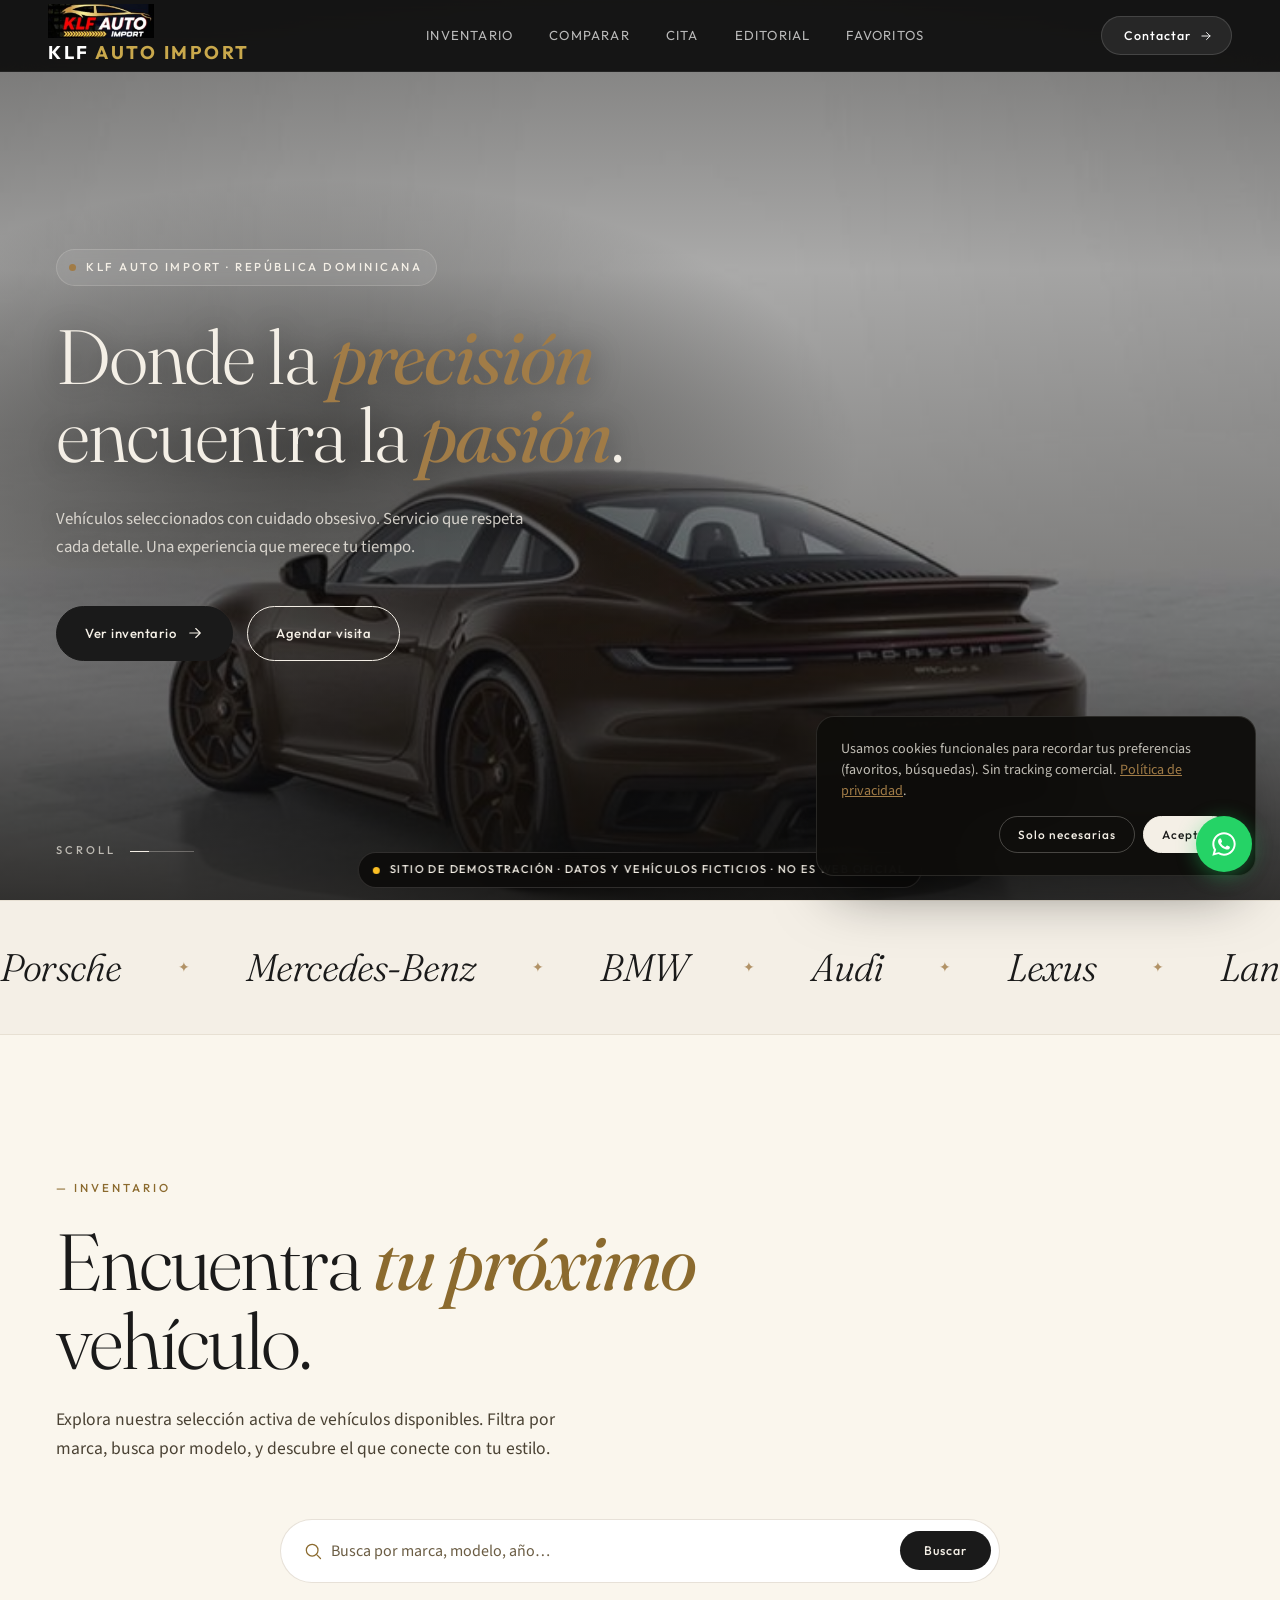
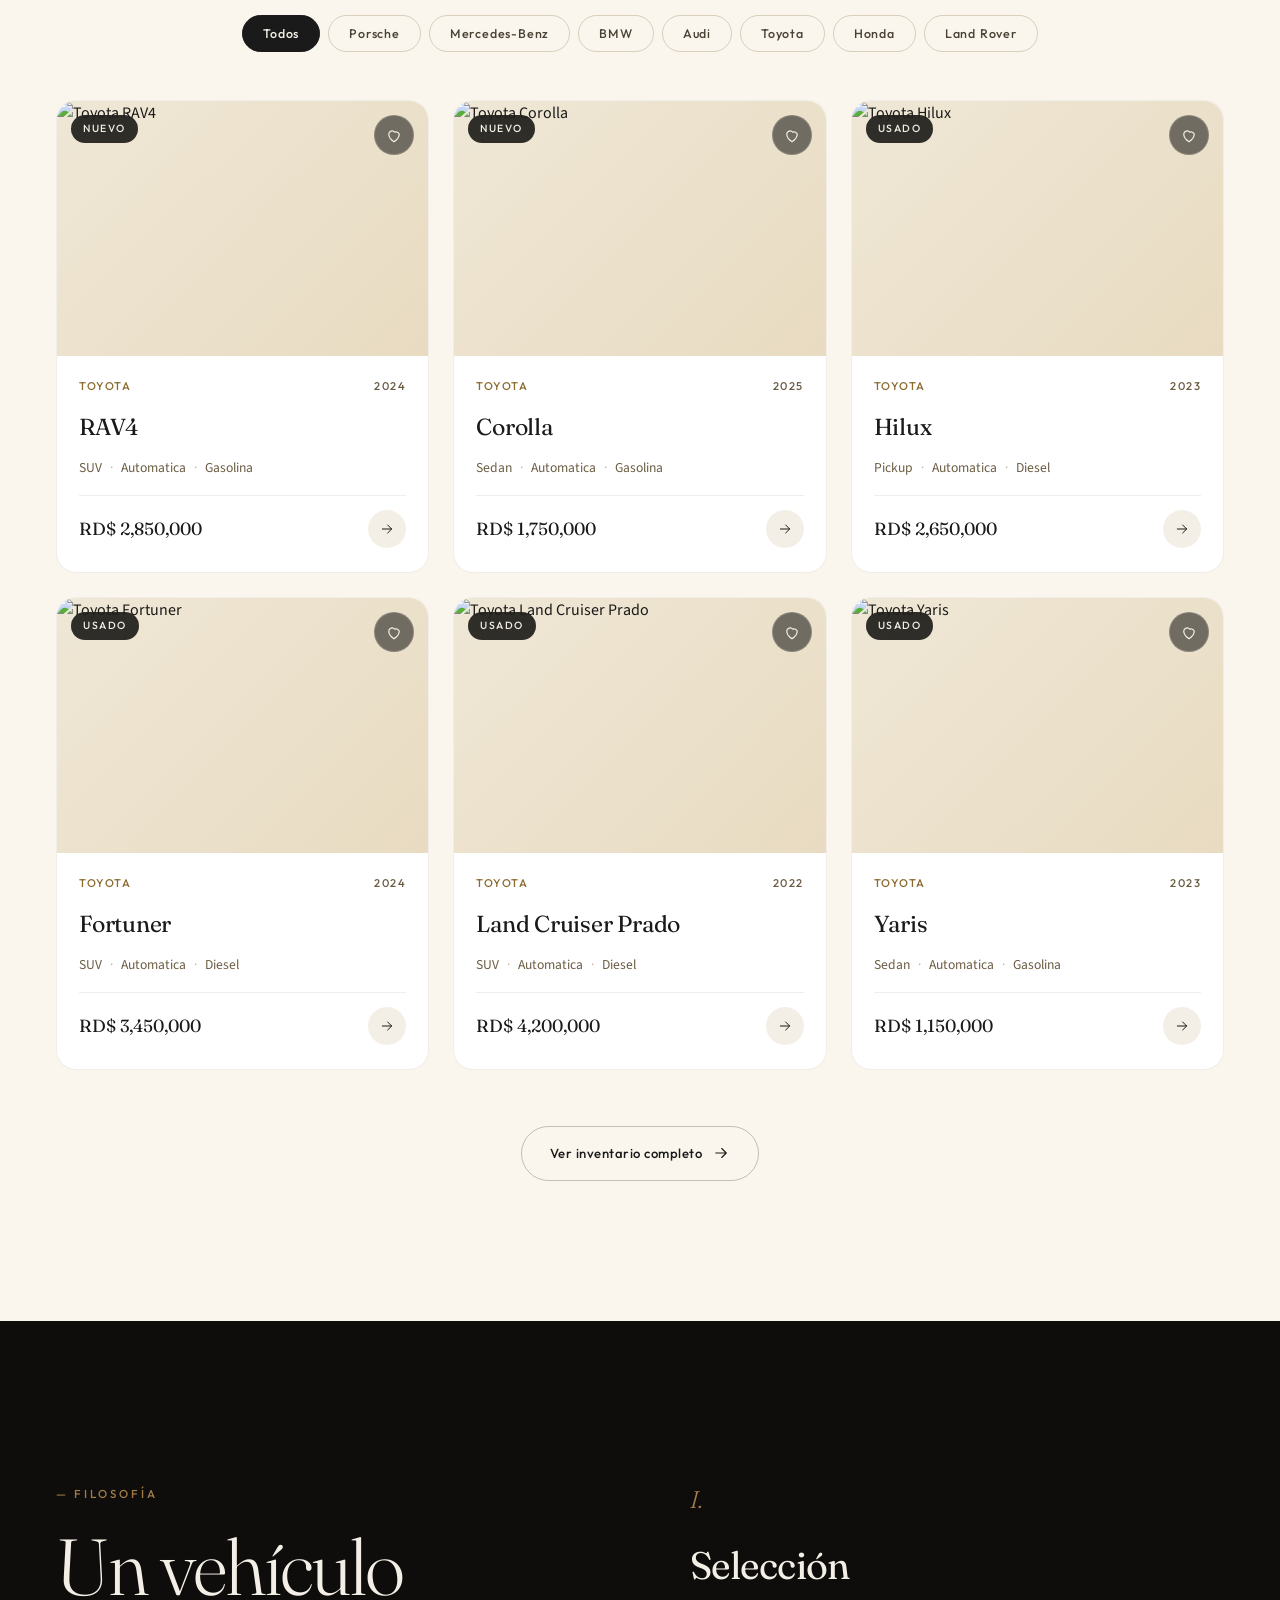
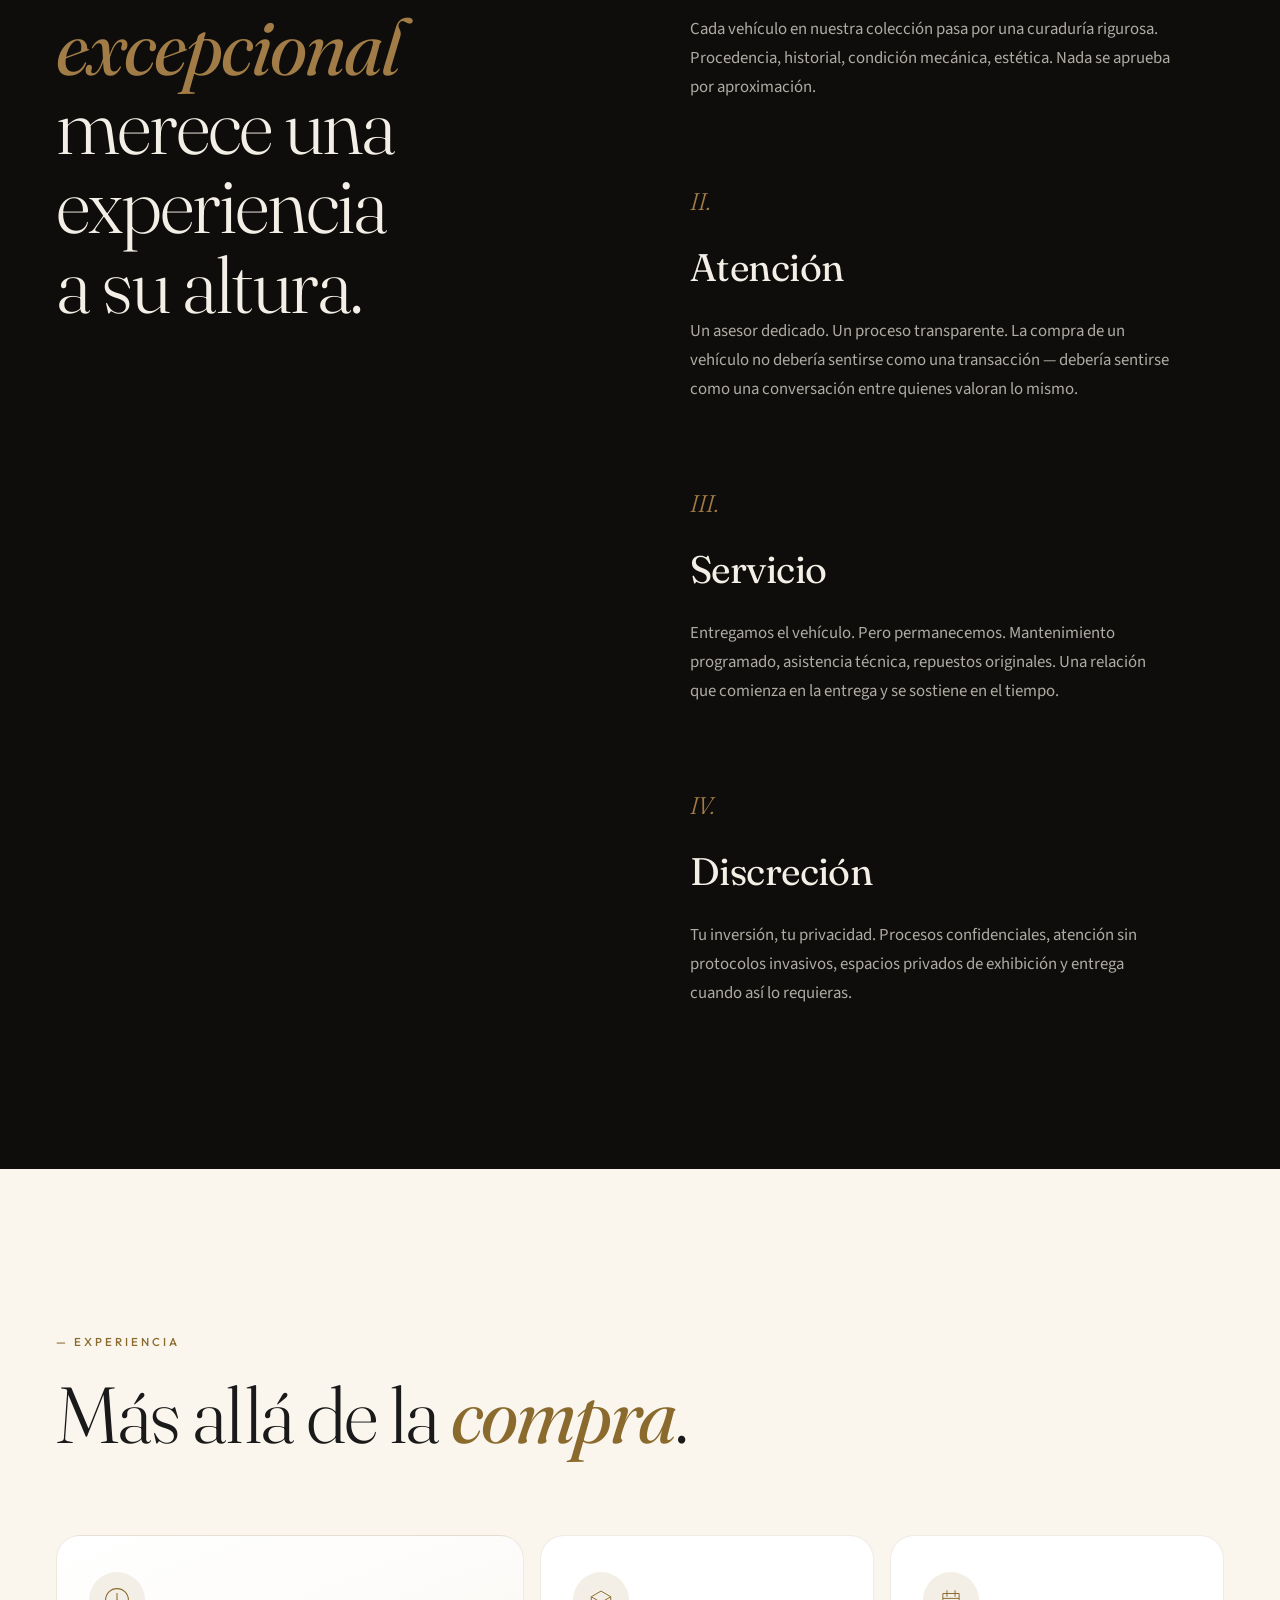
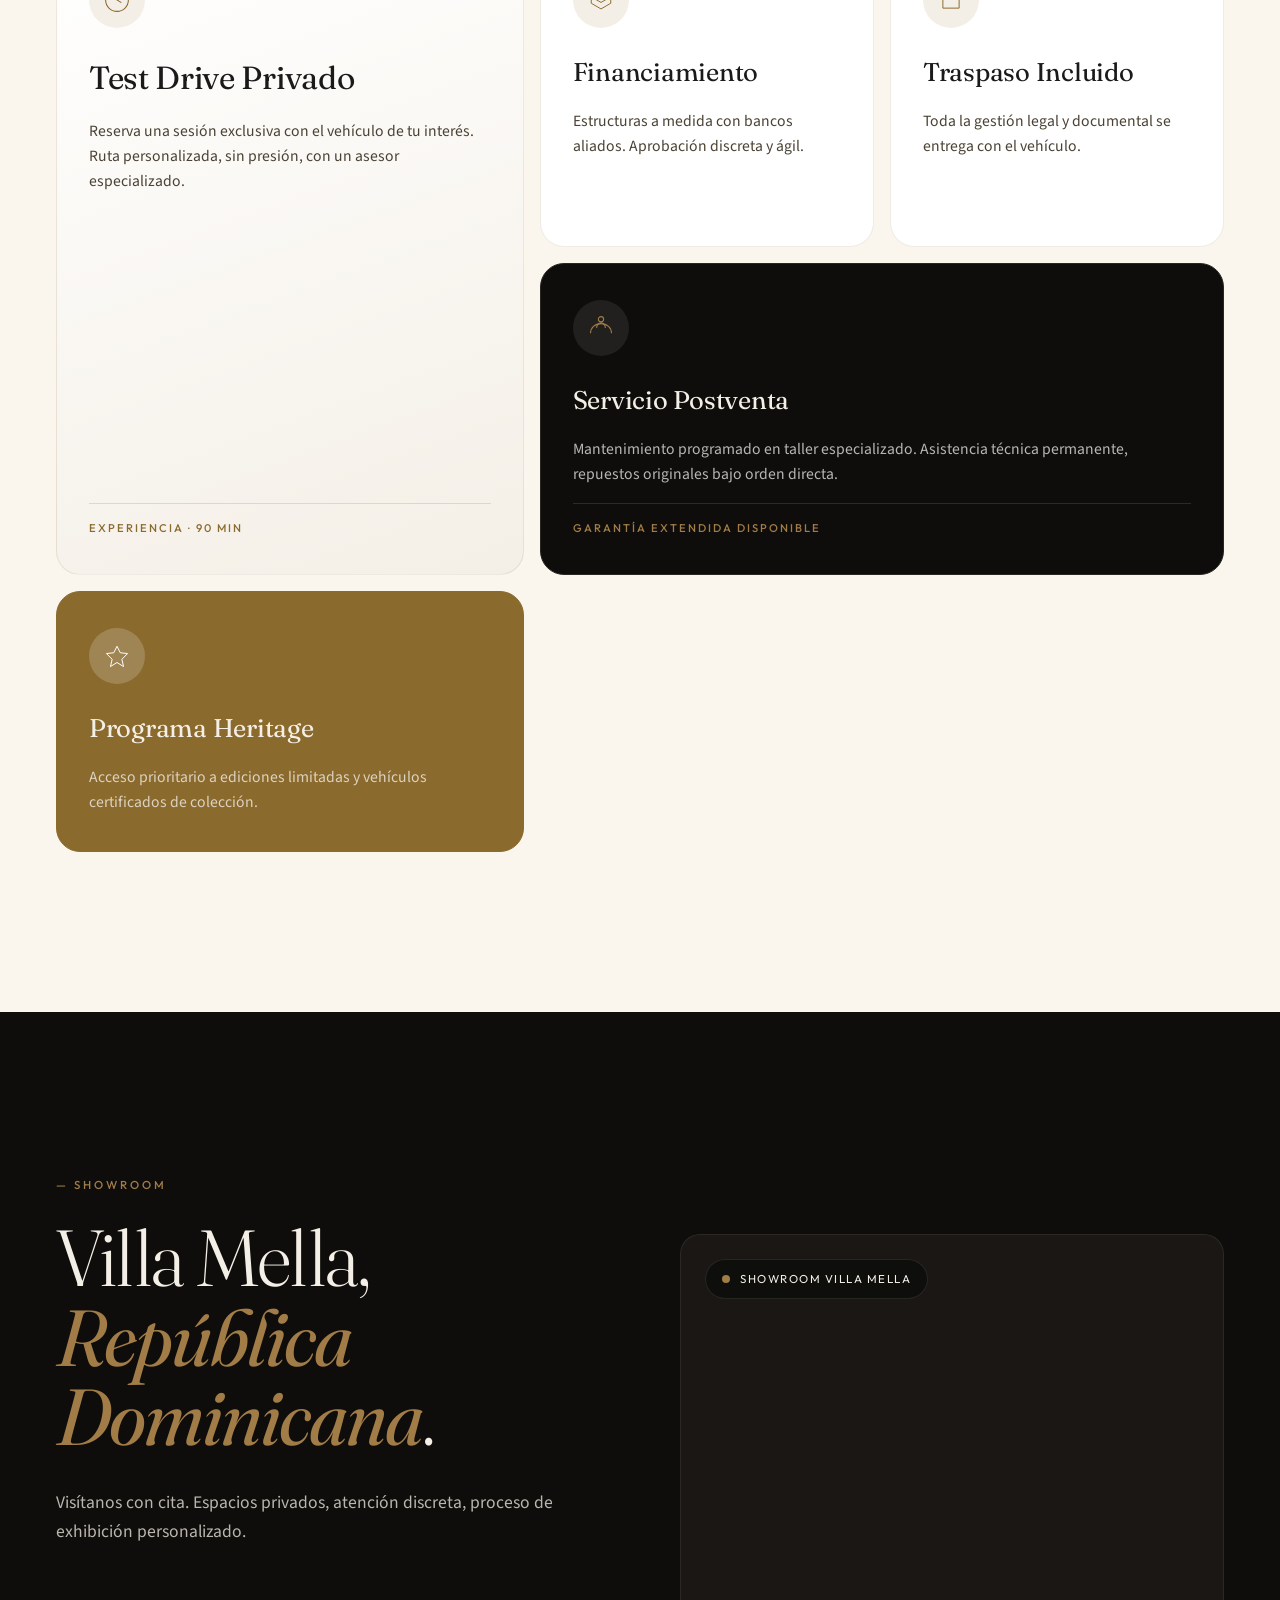
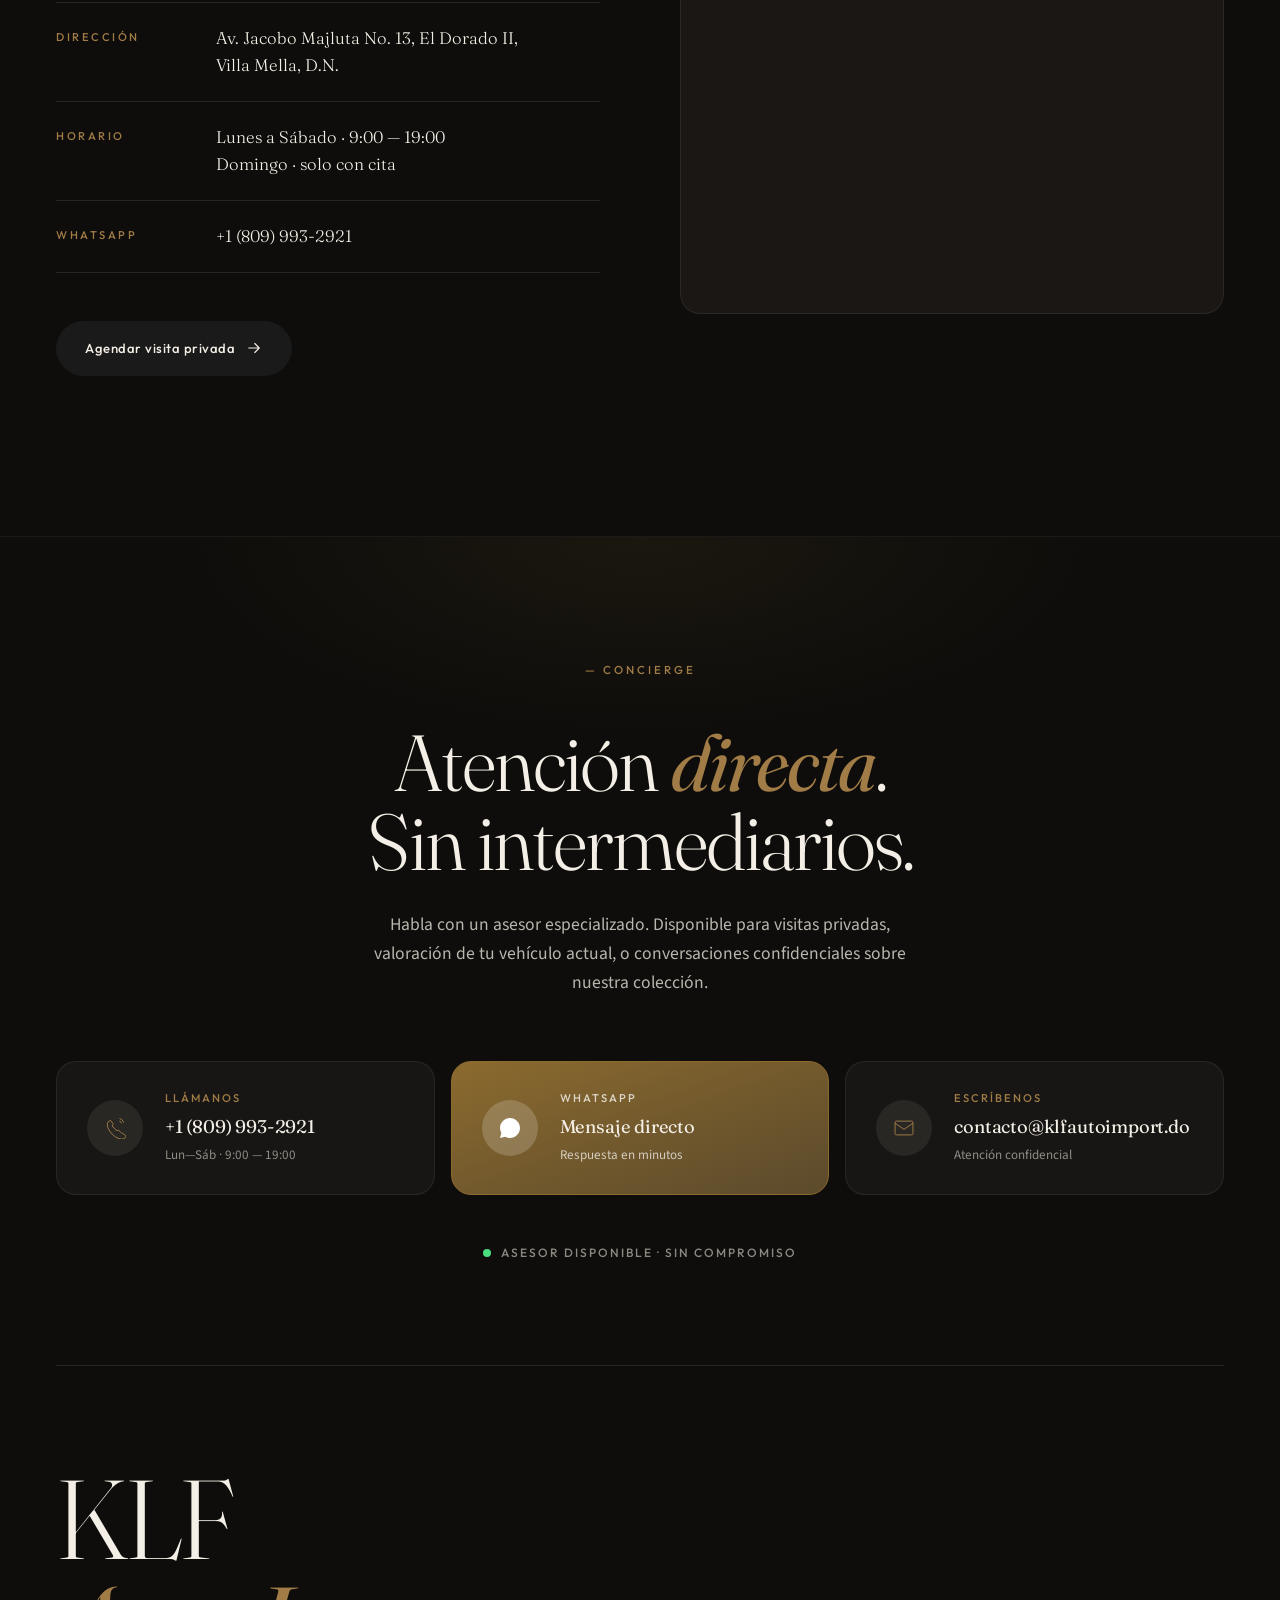
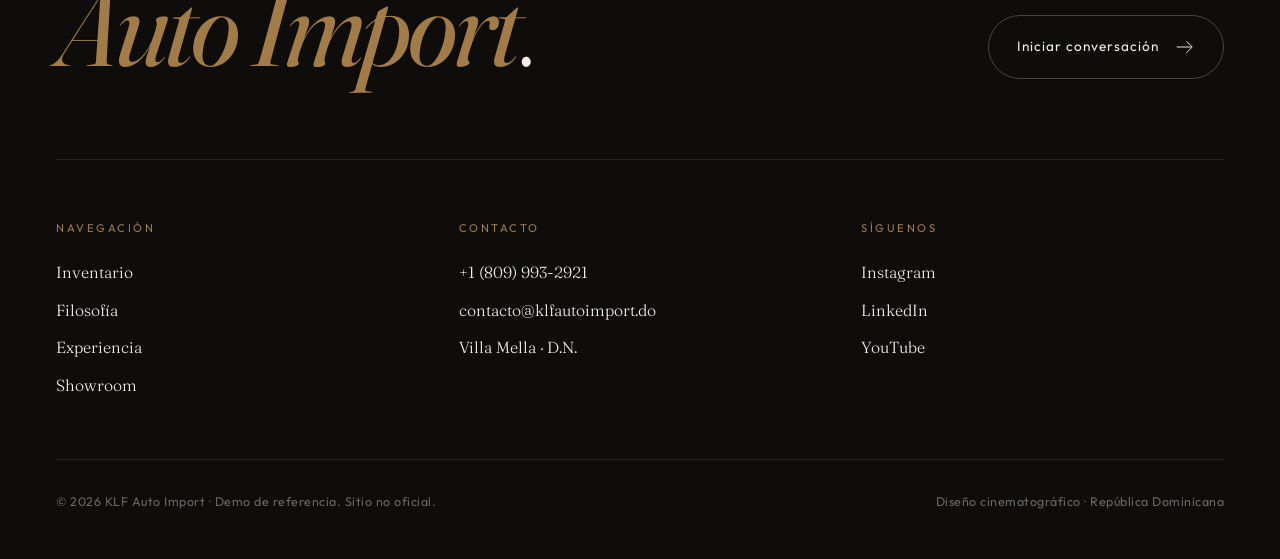
==== index.html @ 08a07868 "Fix: logo+name navbar, real address, dynamic map" ====
<!DOCTYPE html>
<html lang="es">
<head>
  <meta charset="UTF-8">
  <meta name="viewport" content="width=device-width, initial-scale=1.0">
  <title>KLF Auto Import — Concesionario Premium · República Dominicana</title>
  <meta name="description" content="KLF Auto Import · Concesionario premium en Villa Mella. Inventario multimarca, servicio impecable, experiencia exclusiva.">

  <link rel="preconnect" href="https://fonts.googleapis.com">
  <link rel="preconnect" href="https://fonts.gstatic.com" crossorigin>
  <link href="https://fonts.googleapis.com/css2?family=Bebas+Neue&family=Fraunces:ital,opsz,wght@0,9..144,300;0,9..144,400;1,9..144,300&family=Outfit:wght@200;300;400;500;600;700&family=Source+Sans+3:wght@300;400;500;600&display=swap" rel="stylesheet">

  <link rel="stylesheet" href="css/shared.css?v=6">
  <link rel="stylesheet" href="css/index.css?v=6">
  <link rel="stylesheet" href="css/pages.css?v=1">
</head>
<body>

  <!-- ═══════════════════════════════════════════
       NAVBAR
  ═══════════════════════════════════════════ -->
  <nav class="navbar navbar--floating" id="navbar">
    <a href="index.html" class="navbar__logo"><img src="logo.png" alt="KLF Auto Import" style="height:34px;width:auto;object-fit:contain;vertical-align:middle;margin-right:10px">KLF <span>AUTO IMPORT</span></a>
    <div class="navbar__links">
      <a href="#inventario">Inventario</a>
      <a href="comparar.html">Comparar</a>
      <a href="cita.html">Cita</a>
      <a href="editorial.html">Editorial</a>
      <a href="favoritos.html" class="navbar__fav">
        Favoritos
        <span class="wish-counter-pill is-empty" data-wish-counter>0</span>
      </a>
    </div>
    <a href="https://wa.me/18099932921?text=Hola%2C%20escribo%20desde%20su%20sitio%20web%20%28https%3A%2F%2Fklf-autoimport.vercel.app%29%20y%20me%20gustar%C3%ADa%20agendar%20una%20visita%20al%20showroom." class="navbar__cta" target="_blank" rel="noopener">
      <span>Contactar</span>
      <svg viewBox="0 0 24 24" width="14" height="14" fill="none" stroke="currentColor" stroke-width="1.6"><path d="M5 12h14M13 6l6 6-6 6" stroke-linecap="round" stroke-linejoin="round"/></svg>
    </a>
    <button class="navbar__burger" id="burger" aria-label="Abrir menú">
      <span></span><span></span>
    </button>
  </nav>

  <div class="mobile-menu" id="mobileMenu">
    <a href="#inventario">Inventario</a>
    <a href="#manifesto">Filosofía</a>
    <a href="#experience">Experiencia</a>
    <a href="#showroom">Showroom</a>
    <a href="https://wa.me/18099932921?text=Hola%2C%20escribo%20desde%20su%20sitio%20web%20%28https%3A%2F%2Fklf-autoimport.vercel.app%29%20y%20me%20gustar%C3%ADa%20conocer%20m%C3%A1s%20sobre%20los%20veh%C3%ADculos%20disponibles." target="_blank" rel="noopener" class="btn-cinema btn-cinema--solid btn-cinema--invert" style="margin-top:24px">Contactar por WhatsApp</a>
  </div>

  <!-- ═══════════════════════════════════════════
       HERO — CINEMATIC VIDEO
  ═══════════════════════════════════════════ -->
  <section class="hero" id="hero">
    <video
      class="hero__video"
      id="heroVideo"
      autoplay
      muted
      loop
      playsinline
      preload="auto"
      poster="porche.png">
      <source src="video.mp4" type="video/mp4">
    </video>
    <div class="hero__overlay"></div>

    <div class="hero__inner">
      <div class="hero__text">
        <span class="hero__eyebrow">
          <span class="hero__pulse"></span>
          KLF Auto Import · República Dominicana
        </span>
        <h1 class="hero__title">
          Donde la <em>precisión</em>
          <br>encuentra la <em>pasión</em>.
        </h1>
        <p class="hero__desc">
          Vehículos seleccionados con cuidado obsesivo.
          Servicio que respeta cada detalle. Una experiencia
          que merece tu tiempo.
        </p>
        <div class="hero__cta">
          <a href="#inventario" class="btn-cinema btn-cinema--solid btn-cinema--invert">
            Ver inventario
            <svg viewBox="0 0 24 24" width="18" height="18" fill="none" stroke="currentColor" stroke-width="1.5"><path d="M5 12h14M13 6l6 6-6 6" stroke-linecap="round" stroke-linejoin="round"/></svg>
          </a>
          <a href="#showroom" class="btn-cinema btn-cinema--ghost-light">
            Agendar visita
          </a>
        </div>
      </div>
    </div>

    <a href="#brands" class="hero__scroll" aria-label="Desplazar hacia abajo">
      <span class="hero__scroll-text">Scroll</span>
      <span class="hero__scroll-line"></span>
    </a>
  </section>

  <!-- ═══════════════════════════════════════════
       BRANDS MARQUEE — luxury + real brands
  ═══════════════════════════════════════════ -->
  <section class="brands-marquee" id="brands">
    <div class="brands-marquee__track">
      <span class="brands-marquee__item">Porsche</span><span class="brands-marquee__sep">✦</span>
      <span class="brands-marquee__item">Mercedes-Benz</span><span class="brands-marquee__sep">✦</span>
      <span class="brands-marquee__item">BMW</span><span class="brands-marquee__sep">✦</span>
      <span class="brands-marquee__item">Audi</span><span class="brands-marquee__sep">✦</span>
      <span class="brands-marquee__item">Lexus</span><span class="brands-marquee__sep">✦</span>
      <span class="brands-marquee__item">Land Rover</span><span class="brands-marquee__sep">✦</span>
      <span class="brands-marquee__item">Toyota</span><span class="brands-marquee__sep">✦</span>
      <span class="brands-marquee__item">Honda</span><span class="brands-marquee__sep">✦</span>
      <span class="brands-marquee__item">Volvo</span><span class="brands-marquee__sep">✦</span>
      <span class="brands-marquee__item">Porsche</span><span class="brands-marquee__sep">✦</span>
      <span class="brands-marquee__item">Mercedes-Benz</span><span class="brands-marquee__sep">✦</span>
      <span class="brands-marquee__item">BMW</span><span class="brands-marquee__sep">✦</span>
      <span class="brands-marquee__item">Audi</span><span class="brands-marquee__sep">✦</span>
      <span class="brands-marquee__item">Lexus</span><span class="brands-marquee__sep">✦</span>
      <span class="brands-marquee__item">Land Rover</span><span class="brands-marquee__sep">✦</span>
      <span class="brands-marquee__item">Toyota</span><span class="brands-marquee__sep">✦</span>
      <span class="brands-marquee__item">Honda</span><span class="brands-marquee__sep">✦</span>
      <span class="brands-marquee__item">Volvo</span><span class="brands-marquee__sep">✦</span>
    </div>
  </section>

  <!-- ═══════════════════════════════════════════
       INVENTARIO — search, filters, grid
  ═══════════════════════════════════════════ -->
  <section class="inventory" id="inventario">
    <div class="inventory__header">
      <span class="section-eyebrow">— Inventario</span>
      <h2 class="section-display">
        Encuentra <em>tu próximo</em><br>
        vehículo.
      </h2>
      <p class="section-lede">Explora nuestra selección activa de vehículos disponibles. Filtra por marca, busca por modelo, y descubre el que conecte con tu estilo.</p>
    </div>

    <form class="inventory__search" id="inventorySearch" onsubmit="event.preventDefault();">
      <span class="inventory__search-icon">
        <svg viewBox="0 0 24 24" width="20" height="20" fill="none" stroke="currentColor" stroke-width="1.5"><circle cx="11" cy="11" r="7"/><path d="M21 21l-4.3-4.3" stroke-linecap="round"/></svg>
      </span>
      <input id="invQuery" type="text" placeholder="Busca por marca, modelo, año…" autocomplete="off">
      <button type="submit" class="inventory__search-btn">Buscar</button>
    </form>

    <div class="inventory__filters" id="inventoryFilters">
      <button class="inv-chip is-active" data-filter="all">Todos</button>
      <button class="inv-chip" data-filter="Porsche">Porsche</button>
      <button class="inv-chip" data-filter="Mercedes">Mercedes-Benz</button>
      <button class="inv-chip" data-filter="BMW">BMW</button>
      <button class="inv-chip" data-filter="Audi">Audi</button>
      <button class="inv-chip" data-filter="Toyota">Toyota</button>
      <button class="inv-chip" data-filter="Honda">Honda</button>
      <button class="inv-chip" data-filter="Land Rover">Land Rover</button>
    </div>

    <div class="inventory__grid" id="inventoryGrid"><!-- JS-rendered --></div>

    <div class="inventory__more">
      <a href="inventario.html" class="btn-cinema btn-cinema--ghost">
        Ver inventario completo
        <svg viewBox="0 0 24 24" width="18" height="18" fill="none" stroke="currentColor" stroke-width="1.5"><path d="M5 12h14M13 6l6 6-6 6" stroke-linecap="round" stroke-linejoin="round"/></svg>
      </a>
    </div>
  </section>

  <!-- ═══════════════════════════════════════════
       MANIFESTO — split sticky
  ═══════════════════════════════════════════ -->
  <section class="manifesto" id="manifesto">
    <div class="manifesto__inner">
      <div class="manifesto__sticky">
        <span class="section-eyebrow section-eyebrow--light">— Filosofía</span>
        <h2 class="section-display section-display--light">
          Un vehículo <em>excepcional</em><br>
          merece una experiencia<br>
          a su altura.
        </h2>
      </div>

      <div class="manifesto__col">
        <div class="manifesto__block">
          <span class="manifesto__num">I.</span>
          <h3>Selección</h3>
          <p>Cada vehículo en nuestra colección pasa por una curaduría rigurosa. Procedencia, historial, condición mecánica, estética. Nada se aprueba por aproximación.</p>
        </div>

        <div class="manifesto__block">
          <span class="manifesto__num">II.</span>
          <h3>Atención</h3>
          <p>Un asesor dedicado. Un proceso transparente. La compra de un vehículo no debería sentirse como una transacción — debería sentirse como una conversación entre quienes valoran lo mismo.</p>
        </div>

        <div class="manifesto__block">
          <span class="manifesto__num">III.</span>
          <h3>Servicio</h3>
          <p>Entregamos el vehículo. Pero permanecemos. Mantenimiento programado, asistencia técnica, repuestos originales. Una relación que comienza en la entrega y se sostiene en el tiempo.</p>
        </div>

        <div class="manifesto__block">
          <span class="manifesto__num">IV.</span>
          <h3>Discreción</h3>
          <p>Tu inversión, tu privacidad. Procesos confidenciales, atención sin protocolos invasivos, espacios privados de exhibición y entrega cuando así lo requieras.</p>
        </div>
      </div>
    </div>
  </section>

  <!-- ═══════════════════════════════════════════
       EXPERIENCE — bento grid
  ═══════════════════════════════════════════ -->
  <section class="experience" id="experience">
    <div class="exp__header">
      <span class="section-eyebrow">— Experiencia</span>
      <h2 class="section-display">
        Más allá de la <em>compra</em>.
      </h2>
    </div>

    <div class="exp__bento">
      <article class="exp__card exp__card--lg" data-tilt>
        <div class="exp__icon">
          <svg viewBox="0 0 32 32" width="28" height="28" fill="none" stroke="currentColor" stroke-width="1.2">
            <circle cx="16" cy="16" r="13"/>
            <path d="M16 8v8l5 3"/>
          </svg>
        </div>
        <h3>Test Drive Privado</h3>
        <p>Reserva una sesión exclusiva con el vehículo de tu interés. Ruta personalizada, sin presión, con un asesor especializado.</p>
        <span class="exp__tag">Experiencia · 90 min</span>
      </article>

      <article class="exp__card" data-tilt>
        <div class="exp__icon">
          <svg viewBox="0 0 32 32" width="26" height="26" fill="none" stroke="currentColor" stroke-width="1.2">
            <path d="M4 12l12-7 12 7v8l-12 7-12-7z"/>
            <path d="M4 12l12 7 12-7"/>
          </svg>
        </div>
        <h3>Financiamiento</h3>
        <p>Estructuras a medida con bancos aliados. Aprobación discreta y ágil.</p>
      </article>

      <article class="exp__card" data-tilt>
        <div class="exp__icon">
          <svg viewBox="0 0 32 32" width="26" height="26" fill="none" stroke="currentColor" stroke-width="1.2">
            <path d="M6 8h20v18H6z"/>
            <path d="M6 14h20"/>
            <path d="M11 4v8M21 4v8"/>
          </svg>
        </div>
        <h3>Traspaso Incluido</h3>
        <p>Toda la gestión legal y documental se entrega con el vehículo.</p>
      </article>

      <article class="exp__card exp__card--dark" data-tilt>
        <div class="exp__icon">
          <svg viewBox="0 0 32 32" width="28" height="28" fill="none" stroke="currentColor" stroke-width="1.2">
            <path d="M4 22c0-6 5-11 12-11s12 5 12 11"/>
            <path d="M11 16c0-3 2-6 5-6s5 3 5 6"/>
            <circle cx="16" cy="6" r="3"/>
          </svg>
        </div>
        <h3>Servicio Postventa</h3>
        <p>Mantenimiento programado en taller especializado. Asistencia técnica permanente, repuestos originales bajo orden directa.</p>
        <span class="exp__tag exp__tag--light">Garantía extendida disponible</span>
      </article>

      <article class="exp__card exp__card--accent" data-tilt>
        <div class="exp__icon">
          <svg viewBox="0 0 32 32" width="26" height="26" fill="none" stroke="currentColor" stroke-width="1.2">
            <path d="M16 4l4 8 9 1-7 7 2 9-8-5-8 5 2-9-7-7 9-1z"/>
          </svg>
        </div>
        <h3>Programa Heritage</h3>
        <p>Acceso prioritario a ediciones limitadas y vehículos certificados de colección.</p>
      </article>
    </div>
  </section>

  <!-- ═══════════════════════════════════════════
       SHOWROOM
  ═══════════════════════════════════════════ -->
  <section class="showroom" id="showroom">
    <div class="showroom__inner">
      <div class="showroom__text">
        <span class="section-eyebrow section-eyebrow--light">— Showroom</span>
        <h2 class="section-display section-display--light">
          Villa Mella,<br>
          <em>República Dominicana</em>.
        </h2>
        <p class="section-lede section-lede--light">Visítanos con cita. Espacios privados, atención discreta, proceso de exhibición personalizado.</p>

        <div class="showroom__info">
          <div class="showroom__info-row">
            <span class="showroom__info-label">Dirección</span>
            <span class="showroom__info-value">Av. Jacobo Majluta No. 13, El Dorado II,<br>Villa Mella, D.N.</span>
          </div>
          <div class="showroom__info-row">
            <span class="showroom__info-label">Horario</span>
            <span class="showroom__info-value">Lunes a Sábado · 9:00 — 19:00<br>Domingo · solo con cita</span>
          </div>
          <div class="showroom__info-row">
            <span class="showroom__info-label">WhatsApp</span>
            <span class="showroom__info-value">+1 (809) 993-2921</span>
          </div>
        </div>

        <div class="showroom__cta">
          <a href="https://wa.me/18099932921?text=Hola%2C%20escribo%20desde%20su%20sitio%20web%20%28https%3A%2F%2Fklf-autoimport.vercel.app%29%20y%20me%20gustar%C3%ADa%20agendar%20una%20visita%20al%20showroom." class="btn-cinema btn-cinema--solid btn-cinema--invert" target="_blank" rel="noopener">
            Agendar visita privada
            <svg viewBox="0 0 24 24" width="18" height="18" fill="none" stroke="currentColor" stroke-width="1.5"><path d="M5 12h14M13 6l6 6-6 6" stroke-linecap="round" stroke-linejoin="round"/></svg>
          </a>
        </div>
      </div>

      <div class="showroom__map">
        <iframe
          src="https://maps.google.com/maps?q=Av.%20Jacobo%20Majluta%20No.%2013%2C%20El%20Dorado%20II%2C%20Villa%20Mella%2C%20D.N.%2C%20Rep%C3%BAblica%20Dominicana&output=embed&hl=es"
          allowfullscreen
          loading="lazy"
          referrerpolicy="no-referrer-when-downgrade"
          title="Showroom KLF Auto Import · Villa Mella">
        </iframe>
        <div class="showroom__map-tag">
          <span class="showroom__map-dot"></span>
          Showroom Villa Mella
        </div>
      </div>
    </div>
  </section>

  <!-- ═══════════════════════════════════════════
       CONCIERGE — direct contact strip
  ═══════════════════════════════════════════ -->
  <section class="concierge" id="concierge">
    <div class="concierge__inner">
      <div class="concierge__head">
        <span class="section-eyebrow section-eyebrow--light">— Concierge</span>
        <h2 class="section-display section-display--light">
          Atención <em>directa</em>.<br>
          Sin intermediarios.
        </h2>
        <p class="section-lede section-lede--light">Habla con un asesor especializado. Disponible para visitas privadas, valoración de tu vehículo actual, o conversaciones confidenciales sobre nuestra colección.</p>
      </div>

      <div class="concierge__grid">
        <a href="tel:+18099932921" class="concierge__card">
          <span class="concierge__icon">
            <svg viewBox="0 0 32 32" width="22" height="22" fill="none" stroke="currentColor" stroke-width="1.4"><path d="M22.5 6c1.5.5 2.5 1.5 3 3M22.5 2c3 1 5 3 6 6M21 19l-2 1c-3-2-5-4-7-7l1-2c.5-.5.5-1 0-1.5l-3-4C9.5 4.8 8.5 5 8 5.5L6 7c-1 1-1 3-1 5 0 4 3 9 7 13s9 7 13 7c2 0 4 0 5-1l1.5-2c.5-.5.5-1.5 0-2l-4-3c-.5-.5-1-.5-1.5 0z"/></svg>
          </span>
          <div>
            <span class="concierge__label">Llámanos</span>
            <span class="concierge__value">+1 (809) 993-2921</span>
            <span class="concierge__hint">Lun—Sáb · 9:00 — 19:00</span>
          </div>
        </a>

        <a href="https://wa.me/18099932921?text=Hola%2C%20escribo%20desde%20su%20sitio%20web%20%28https%3A%2F%2Fklf-autoimport.vercel.app%29%20y%20me%20gustar%C3%ADa%20conocer%20m%C3%A1s%20sobre%20los%20veh%C3%ADculos%20disponibles." target="_blank" rel="noopener" class="concierge__card concierge__card--accent">
          <span class="concierge__icon">
            <svg viewBox="0 0 32 32" width="24" height="24" fill="currentColor"><path d="M16 2.667C8.637 2.667 2.667 8.637 2.667 16c0 2.351.617 4.654 1.79 6.683L2.667 29.333l6.86-1.79A13.323 13.323 0 0 0 16 29.333c7.364 0 13.333-5.97 13.333-13.333S23.363 2.667 16 2.667zm6.07 16.107c-.333-.166-1.967-.97-2.272-1.082-.305-.111-.527-.166-.749.167s-.86 1.082-1.054 1.304c-.194.222-.388.25-.722.083-.333-.167-1.405-.519-2.677-1.654-.99-.882-1.659-1.97-1.853-2.303-.194-.333-.021-.514.146-.68.149-.149.333-.388.499-.583.166-.194.222-.333.333-.555.111-.222.056-.416-.028-.583-.084-.166-.749-1.804-1.027-2.471-.27-.65-.546-.563-.749-.573-.194-.01-.416-.012-.638-.012s-.583.083-.888.416c-.305.333-1.165 1.137-1.165 2.775s1.193 3.222 1.359 3.444c.166.222 2.348 3.585 5.687 5.026.795.343 1.415.547 1.898.7.798.254 1.524.218 2.098.132.64-.096 1.967-.804 2.244-1.582.277-.778.277-1.444.194-1.582-.083-.139-.305-.222-.638-.388z"/></svg>
          </span>
          <div>
            <span class="concierge__label">WhatsApp</span>
            <span class="concierge__value">Mensaje directo</span>
            <span class="concierge__hint">Respuesta en minutos</span>
          </div>
        </a>

        <a href="mailto:contacto@klfautoimport.do" class="concierge__card">
          <span class="concierge__icon">
            <svg viewBox="0 0 32 32" width="22" height="22" fill="none" stroke="currentColor" stroke-width="1.4"><rect x="3" y="6" width="26" height="20" rx="2"/><path d="M3 9l13 9 13-9"/></svg>
          </span>
          <div>
            <span class="concierge__label">Escríbenos</span>
            <span class="concierge__value">contacto@klfautoimport.do</span>
            <span class="concierge__hint">Atención confidencial</span>
          </div>
        </a>
      </div>

      <div class="concierge__footnote">
        <span class="concierge__pulse"></span>
        Asesor disponible · sin compromiso
      </div>
    </div>
  </section>

  <!-- ═══════════════════════════════════════════
       FOOTER
  ═══════════════════════════════════════════ -->
  <footer class="footer-cinema">
    <div class="footer-cinema__top">
      <h3 class="footer-cinema__bigword">
        KLF<br><em>Auto Import</em>.
      </h3>
      <a href="https://wa.me/18099932921?text=Hola%2C%20escribo%20desde%20su%20sitio%20web%20%28https%3A%2F%2Fklf-autoimport.vercel.app%29%20y%20me%20gustar%C3%ADa%20conocer%20m%C3%A1s%20sobre%20los%20veh%C3%ADculos%20disponibles." class="footer-cinema__cta" target="_blank" rel="noopener">
        <span>Iniciar conversación</span>
        <svg viewBox="0 0 32 32" width="22" height="22" fill="none" stroke="currentColor" stroke-width="1.4"><path d="M6 16h20M20 8l8 8-8 8" stroke-linecap="round" stroke-linejoin="round"/></svg>
      </a>
    </div>

    <div class="footer-cinema__grid">
      <div>
        <span class="footer-cinema__label">Navegación</span>
        <ul>
          <li><a href="#inventario">Inventario</a></li>
          <li><a href="#manifesto">Filosofía</a></li>
          <li><a href="#experience">Experiencia</a></li>
          <li><a href="#showroom">Showroom</a></li>
        </ul>
      </div>
      <div>
        <span class="footer-cinema__label">Contacto</span>
        <ul>
          <li><a href="https://wa.me/18099932921?text=Hola%2C%20escribo%20desde%20su%20sitio%20web%20%28https%3A%2F%2Fklf-autoimport.vercel.app%29%20y%20me%20gustar%C3%ADa%20conocer%20m%C3%A1s%20sobre%20los%20veh%C3%ADculos%20disponibles." target="_blank" rel="noopener">+1 (809) 993-2921</a></li>
          <li><a href="mailto:contacto@klfautoimport.do">contacto@klfautoimport.do</a></li>
          <li>Villa Mella · D.N.</li>
        </ul>
      </div>
      <div>
        <span class="footer-cinema__label">Síguenos</span>
        <ul>
          <li><a href="#" aria-label="Instagram">Instagram</a></li>
          <li><a href="#" aria-label="LinkedIn">LinkedIn</a></li>
          <li><a href="#" aria-label="YouTube">YouTube</a></li>
        </ul>
      </div>
    </div>

    <div class="footer-cinema__bottom">
      <p>&copy; 2026 KLF Auto Import · Demo de referencia. Sitio no oficial.</p>
      <p>Diseño cinematográfico · República Dominicana</p>
    </div>
  </footer>

  <!-- Floating WhatsApp -->
  <a href="https://wa.me/18099932921?text=Hola%2C%20escribo%20desde%20su%20sitio%20web%20%28https%3A%2F%2Fklf-autoimport.vercel.app%29%20y%20me%20gustar%C3%ADa%20conocer%20m%C3%A1s%20sobre%20los%20veh%C3%ADculos%20disponibles." target="_blank" rel="noopener" class="whatsapp-float" aria-label="Contactar por WhatsApp">
    <svg viewBox="0 0 32 32" xmlns="http://www.w3.org/2000/svg"><path fill="#fff" d="M16.001 2.667C8.637 2.667 2.667 8.637 2.667 16c0 2.351.617 4.654 1.79 6.683L2.667 29.333l6.86-1.79A13.323 13.323 0 0 0 16 29.333c7.364 0 13.333-5.97 13.333-13.333S23.363 2.667 16 2.667zm0 24.4a11.04 11.04 0 0 1-5.626-1.539l-.404-.24-4.075 1.069 1.087-3.974-.263-.418A11.07 11.07 0 0 1 4.933 16C4.933 9.892 9.893 4.933 16 4.933s11.067 4.96 11.067 11.067-4.96 11.067-11.067 11.067zm6.07-8.293c-.333-.166-1.967-.97-2.272-1.082-.305-.111-.527-.166-.749.167s-.86 1.082-1.054 1.304c-.194.222-.388.25-.722.083-.333-.167-1.405-.519-2.677-1.654-.99-.882-1.659-1.97-1.853-2.303-.194-.333-.021-.514.146-.68.149-.149.333-.388.499-.583.166-.194.222-.333.333-.555.111-.222.056-.416-.028-.583-.084-.166-.749-1.804-1.027-2.471-.27-.65-.546-.563-.749-.573-.194-.01-.416-.012-.638-.012s-.583.083-.888.416c-.305.333-1.165 1.137-1.165 2.775s1.193 3.222 1.359 3.444c.166.222 2.348 3.585 5.687 5.026.795.343 1.415.547 1.898.7.798.254 1.524.218 2.098.132.64-.096 1.967-.804 2.244-1.582.277-.778.277-1.444.194-1.582-.083-.139-.305-.222-.638-.388z"/></svg>
  </a>

  <!-- Vehicle data + scripts -->
  <script src="js/vehiculos-data.js?v=4"></script>
  <script src="js/features.js?v=1"></script>
  <script src="https://cdn.jsdelivr.net/npm/lenis@1.1.13/dist/lenis.min.js"></script>
  <script src="https://cdnjs.cloudflare.com/ajax/libs/gsap/3.12.5/gsap.min.js"></script>
  <script src="https://cdnjs.cloudflare.com/ajax/libs/gsap/3.12.5/ScrollTrigger.min.js"></script>
  <script src="js/cinematic.js?v=3"></script>
</body>
</html>
---- css/shared.css ----
/* ═══════════════════════════════════════════
   DESIGN TOKENS
═══════════════════════════════════════════ */
:root {
  --color-primary: #0d0d0d;
  --color-secondary: #1a1a1a;
  --color-dark: #111111;
  --color-accent: #c9a84c;
  --color-accent-hover: #b8932f;
  --color-bg-light: #f5f5f0;
  --color-bg-white: #fafafa;
  --color-bg-warm: #f0ece4;
  --color-text-dark: #1a1a1a;
  --color-text-light: #e8e6e1;
  --color-text-muted: #6b6b6b;
  --color-text-muted-light: #999;
  --color-border: #e0ddd5;
  --color-overlay: rgba(10, 10, 10, 0.55);
  --font-display: 'Bebas Neue', 'Impact', sans-serif;
  --font-heading: 'Outfit', 'Helvetica Neue', sans-serif;
  --font-body: 'Source Sans 3', 'Helvetica', sans-serif;
  --radius-sm: 4px;
  --radius-md: 6px;
  --transition: 0.3s cubic-bezier(0.25, 0.46, 0.45, 0.94);
  --max-width: 1340px;
}

/* ═══════════════════════════════════════════
   RESET & BASE
═══════════════════════════════════════════ */
*, *::before, *::after {
  margin: 0;
  padding: 0;
  box-sizing: border-box;
}

html {
  scroll-behavior: smooth;
  -webkit-font-smoothing: antialiased;
  -moz-osx-font-smoothing: grayscale;
}

body {
  font-family: var(--font-body);
  font-weight: 400;
  color: var(--color-text-dark);
  background: var(--color-bg-white);
  line-height: 1.6;
  overflow-x: hidden;
}

img {
  max-width: 100%;
  height: auto;
  display: block;
}

a {
  text-decoration: none;
  color: inherit;
  transition: color var(--transition);
}

ul { list-style: none; }

/* ═══════════════════════════════════════════
   NAVBAR
═══════════════════════════════════════════ */
.navbar {
  position: fixed;
  top: 0;
  left: 0;
  width: 100%;
  z-index: 9999;
  padding: 0 48px;
  height: 72px;
  display: flex;
  align-items: center;
  justify-content: space-between;
  background: rgba(13, 13, 13, 0.92);
  backdrop-filter: blur(20px);
  -webkit-backdrop-filter: blur(20px);
  border-bottom: 1px solid rgba(255,255,255,0.06);
  transition: background var(--transition), box-shadow var(--transition);
}

.navbar.scrolled {
  background: rgba(13, 13, 13, 0.98);
  box-shadow: 0 2px 40px rgba(0,0,0,0.3);
}

.navbar__logo {
  font-family: var(--font-heading);
  font-weight: 700;
  font-size: 1.15rem;
  color: #fff;
  letter-spacing: 2.5px;
  text-transform: uppercase;
  white-space: nowrap;
}

.navbar__logo span {
  color: var(--color-accent);
}

.navbar__links {
  display: flex;
  gap: 36px;
  align-items: center;
}

.navbar__links a {
  font-family: var(--font-heading);
  font-size: 0.82rem;
  font-weight: 400;
  color: rgba(255,255,255,0.7);
  letter-spacing: 1.2px;
  text-transform: uppercase;
  transition: color var(--transition);
  position: relative;
}

.navbar__links a::after {
  content: '';
  position: absolute;
  bottom: -4px;
  left: 0;
  width: 0;
  height: 1px;
  background: var(--color-accent);
  transition: width var(--transition);
}

.navbar__links a:hover {
  color: #fff;
}

.navbar__links a:hover::after {
  width: 100%;
}

.navbar__whatsapp {
  display: flex;
  align-items: center;
  gap: 8px;
  background: #25D366;
  color: #fff !important;
  padding: 8px 18px;
  border-radius: var(--radius-sm);
  font-size: 0.78rem !important;
  font-weight: 500 !important;
  letter-spacing: 0.8px !important;
  transition: background var(--transition), transform var(--transition) !important;
}

.navbar__whatsapp:hover {
  background: #1fb855 !important;
  transform: translateY(-1px);
}

.navbar__whatsapp::after { display: none !important; }

.navbar__whatsapp svg {
  width: 16px;
  height: 16px;
  fill: #fff;
}

.navbar__burger {
  display: none;
  flex-direction: column;
  gap: 5px;
  cursor: pointer;
  padding: 4px;
  background: none;
  border: none;
}

.navbar__burger span {
  display: block;
  width: 24px;
  height: 2px;
  background: #fff;
  transition: transform var(--transition), opacity var(--transition);
}

.navbar__burger.active span:nth-child(1) {
  transform: rotate(45deg) translate(5px, 5px);
}
.navbar__burger.active span:nth-child(2) {
  transform: rotate(-45deg) translate(5px, -5px);
}

/* ═══════════════════════════════════════════
   NAVBAR CTA (cinematic build)
═══════════════════════════════════════════ */
.navbar__cta {
  display: inline-flex;
  align-items: center;
  gap: 8px;
  padding: 9px 18px 9px 22px;
  background: rgba(255, 255, 255, 0.08);
  border: 1px solid rgba(255, 255, 255, 0.14);
  border-radius: 100px;
  font-family: var(--font-heading);
  font-size: 0.78rem;
  font-weight: 500;
  letter-spacing: 1px;
  color: #fff !important;
  text-decoration: none;
  transition: background 0.4s, border-color 0.4s, transform 0.3s;
  white-space: nowrap;
}
.navbar__cta:hover {
  background: rgba(201, 168, 76, 0.95);
  border-color: rgba(201, 168, 76, 0.95);
  transform: translateY(-1px);
}
.navbar__cta::after { display: none !important; }
.navbar__cta svg { transition: transform 0.3s; }
.navbar__cta:hover svg { transform: translateX(3px); }

/* Floating navbar mode (already dark — used as marker for JS) */
.navbar--floating {}
.navbar--solid { background: rgba(13,13,13,0.96); }

/* Favorites link with counter pill */
.navbar__fav {
  display: inline-flex;
  align-items: center;
}
.navbar__fav .wish-counter-pill {
  margin-left: 6px;
}

/* ═══════════════════════════════════════════
   BUTTONS
═══════════════════════════════════════════ */
.btn {
  display: inline-flex;
  align-items: center;
  gap: 8px;
  font-family: var(--font-heading);
  font-size: 0.82rem;
  font-weight: 500;
  letter-spacing: 1.5px;
  text-transform: uppercase;
  padding: 14px 36px;
  border: none;
  border-radius: var(--radius-sm);
  cursor: pointer;
  transition: all var(--transition);
}

.btn--primary {
  background: #fff;
  color: var(--color-primary);
}

.btn--primary:hover {
  background: var(--color-accent);
  color: #fff;
  transform: translateY(-2px);
  box-shadow: 0 8px 30px rgba(201, 168, 76, 0.3);
}

.btn--outline {
  background: transparent;
  color: #fff;
  border: 1px solid rgba(255,255,255,0.35);
}

.btn--outline:hover {
  border-color: #fff;
  background: rgba(255,255,255,0.08);
  transform: translateY(-2px);
}

.btn--dark {
  background: var(--color-primary);
  color: #fff;
}

.btn--dark:hover {
  background: var(--color-secondary);
  transform: translateY(-2px);
  box-shadow: 0 8px 30px rgba(0,0,0,0.2);
}

.btn--accent {
  background: var(--color-accent);
  color: #fff;
}

.btn--accent:hover {
  background: var(--color-accent-hover);
  transform: translateY(-2px);
  box-shadow: 0 8px 30px rgba(201, 168, 76, 0.3);
}

.btn--whatsapp {
  background: #25D366;
  color: #fff;
}

.btn--whatsapp:hover {
  background: #1fb855;
  transform: translateY(-2px);
  box-shadow: 0 8px 30px rgba(37,211,102,0.3);
}

.btn--whatsapp svg {
  width: 18px;
  height: 18px;
  fill: #fff;
}

/* ═══════════════════════════════════════════
   SECTION HEADER
═══════════════════════════════════════════ */
.section-header {
  text-align: center;
  margin-bottom: 64px;
}

.section-label {
  font-family: var(--font-heading);
  font-size: 0.75rem;
  font-weight: 500;
  color: var(--color-accent);
  letter-spacing: 4px;
  text-transform: uppercase;
  margin-bottom: 16px;
}

.section-title {
  font-family: var(--font-heading);
  font-size: clamp(2rem, 3.5vw, 3rem);
  font-weight: 200;
  color: var(--color-text-dark);
  letter-spacing: -0.5px;
  line-height: 1.15;
}

.section-title strong {
  font-weight: 600;
}

/* ═══════════════════════════════════════════
   FEATURED CARDS
═══════════════════════════════════════════ */
.featured__grid {
  display: grid;
  grid-template-columns: repeat(3, 1fr);
  gap: 24px;
  max-width: var(--max-width);
  margin: 0 auto;
}

.featured__card {
  position: relative;
  border-radius: var(--radius-md);
  overflow: hidden;
  background: #fff;
  transition: transform var(--transition), box-shadow var(--transition);
  cursor: pointer;
}

.featured__card:hover {
  transform: translateY(-6px);
  box-shadow: 0 20px 60px rgba(0,0,0,0.1);
}

.featured__card-img {
  width: 100%;
  aspect-ratio: 16/10;
  object-fit: cover;
  transition: transform 0.6s ease;
}

.featured__card:hover .featured__card-img {
  transform: scale(1.04);
}

.featured__card-body {
  padding: 28px 24px;
}

.featured__card-tag {
  display: inline-block;
  font-family: var(--font-heading);
  font-size: 0.65rem;
  font-weight: 500;
  letter-spacing: 2px;
  text-transform: uppercase;
  color: var(--color-accent);
  margin-bottom: 10px;
}

.featured__card-title {
  font-family: var(--font-heading);
  font-size: 1.35rem;
  font-weight: 600;
  color: var(--color-text-dark);
  margin-bottom: 6px;
}

.featured__card-desc {
  font-size: 0.9rem;
  color: var(--color-text-muted);
  font-weight: 300;
  margin-bottom: 16px;
}

.featured__card-price {
  font-family: var(--font-heading);
  font-size: 1.1rem;
  font-weight: 600;
  color: var(--color-primary);
}

.featured__card-price span {
  font-size: 0.8rem;
  font-weight: 300;
  color: var(--color-text-muted);
}

/* ═══════════════════════════════════════════
   MOBILE MENU OVERLAY
═══════════════════════════════════════════ */
.mobile-menu {
  position: fixed;
  inset: 0;
  background: rgba(13,13,13,0.98);
  z-index: 9998;
  display: flex;
  flex-direction: column;
  align-items: center;
  justify-content: center;
  gap: 32px;
  opacity: 0;
  pointer-events: none;
  transition: opacity 0.4s ease;
}

.mobile-menu.active {
  opacity: 1;
  pointer-events: all;
}

.mobile-menu a {
  font-family: var(--font-heading);
  font-size: 1.8rem;
  font-weight: 300;
  color: rgba(255,255,255,0.8);
  letter-spacing: 3px;
  text-transform: uppercase;
  transition: color var(--transition);
}

.mobile-menu a:hover {
  color: var(--color-accent);
}

/* ═══════════════════════════════════════════
   FOOTER
═══════════════════════════════════════════ */
footer {
  background: var(--color-dark);
  color: var(--color-text-muted-light);
  padding: 80px 48px 40px;
}

.footer__inner {
  max-width: var(--max-width);
  margin: 0 auto;
  display: grid;
  grid-template-columns: 2fr 1fr 1fr 1.5fr;
  gap: 60px;
}

.footer__brand-name {
  font-family: var(--font-heading);
  font-size: 1.1rem;
  font-weight: 700;
  color: #fff;
  letter-spacing: 2px;
  text-transform: uppercase;
  margin-bottom: 16px;
}

.footer__brand-name span {
  color: var(--color-accent);
}

.footer__brand-text {
  font-size: 0.88rem;
  line-height: 1.7;
  color: var(--color-text-muted-light);
  font-weight: 300;
  max-width: 320px;
}

.footer__heading {
  font-family: var(--font-heading);
  font-size: 0.72rem;
  font-weight: 600;
  color: #fff;
  letter-spacing: 2.5px;
  text-transform: uppercase;
  margin-bottom: 20px;
}

.footer__links li {
  margin-bottom: 10px;
}

.footer__links a {
  font-size: 0.88rem;
  color: var(--color-text-muted-light);
  font-weight: 300;
  transition: color var(--transition);
}

.footer__links a:hover {
  color: var(--color-accent);
}

.footer__contact-item {
  display: flex;
  align-items: flex-start;
  gap: 10px;
  margin-bottom: 14px;
  font-size: 0.88rem;
  font-weight: 300;
}

.footer__contact-item svg {
  width: 16px;
  height: 16px;
  stroke: var(--color-accent);
  fill: none;
  stroke-width: 1.5;
  flex-shrink: 0;
  margin-top: 3px;
}

.footer__bottom {
  max-width: var(--max-width);
  margin: 60px auto 0;
  padding-top: 24px;
  border-top: 1px solid rgba(255,255,255,0.08);
  display: flex;
  justify-content: space-between;
  align-items: center;
  flex-wrap: wrap;
  gap: 16px;
}

.footer__copy {
  font-size: 0.78rem;
  color: var(--color-text-muted-light);
  font-weight: 300;
}

.footer__socials {
  display: flex;
  gap: 16px;
}

.footer__socials a {
  width: 36px;
  height: 36px;
  border-radius: 50%;
  background: rgba(255,255,255,0.06);
  display: flex;
  align-items: center;
  justify-content: center;
  transition: background var(--transition), transform var(--transition);
}

.footer__socials a:hover {
  background: var(--color-accent);
  transform: translateY(-2px);
}

.footer__socials svg {
  width: 16px;
  height: 16px;
  fill: #fff;
}

/* ═══════════════════════════════════════════
   FLOATING WHATSAPP BUTTON
═══════════════════════════════════════════ */
.whatsapp-float {
  position: fixed;
  bottom: 28px;
  right: 28px;
  width: 56px;
  height: 56px;
  background: #25D366;
  border-radius: 50%;
  display: flex;
  align-items: center;
  justify-content: center;
  z-index: 9998;
  box-shadow: 0 4px 20px rgba(37,211,102,0.4);
  transition: transform var(--transition), box-shadow var(--transition);
  cursor: pointer;
}

.whatsapp-float:hover {
  transform: scale(1.08);
  box-shadow: 0 6px 28px rgba(37,211,102,0.5);
}

.whatsapp-float svg {
  width: 28px;
  height: 28px;
  fill: #fff;
}

/* ═══════════════════════════════════════════
   ANIMATIONS
═══════════════════════════════════════════ */
@keyframes fadeUp {
  to {
    opacity: 1;
    transform: translateY(0);
  }
}

.reveal {
  opacity: 0;
  transform: translateY(40px);
  transition: opacity 0.7s ease, transform 0.7s ease;
}

.reveal.visible {
  opacity: 1;
  transform: translateY(0);
}

.reveal-stagger {
  opacity: 0;
  transform: translateY(30px);
  transition: opacity 0.6s ease, transform 0.6s ease;
}

.reveal-stagger.visible {
  opacity: 1;
  transform: translateY(0);
}

/* ═══════════════════════════════════════════
   RESPONSIVE
═══════════════════════════════════════════ */
@media (max-width: 1200px) {
  .footer__inner {
    grid-template-columns: 1fr 1fr;
    gap: 40px;
  }
}

@media (max-width: 1024px) {
  .featured__grid {
    grid-template-columns: repeat(2, 1fr);
  }

  .navbar__links {
    display: none;
  }

  .navbar__burger {
    display: flex;
  }

  .navbar {
    padding: 0 24px;
  }

  .featured,
  footer {
    padding-left: 24px;
    padding-right: 24px;
  }
}

@media (max-width: 768px) {
  .featured__grid {
    grid-template-columns: 1fr;
    max-width: 500px;
  }

  .footer__inner {
    grid-template-columns: 1fr;
    gap: 36px;
  }

  .footer__bottom {
    flex-direction: column;
    text-align: center;
  }
}

@media (max-width: 480px) {
  .featured,
  footer {
    padding-left: 16px;
    padding-right: 16px;
  }
}

/* ═══════════════════════════════════════════
   INVENTORY BADGES
═══════════════════════════════════════════ */
.inv-badge {
  position: absolute;
  top: 12px;
  left: 12px;
  font-family: var(--font-heading);
  font-size: 0.65rem;
  font-weight: 600;
  letter-spacing: 1px;
  text-transform: uppercase;
  padding: 5px 12px;
  border-radius: var(--radius-sm);
  z-index: 2;
}
.inv-badge--new { background: #25D366; color: #fff; }
.inv-badge--offer { background: var(--color-accent); color: #fff; }
.inv-badge--used { background: rgba(0,0,0,0.6); color: #fff; -webkit-backdrop-filter: blur(8px); backdrop-filter: blur(8px); }
---- css/index.css ----
/* ═══════════════════════════════════════════
   MATOS DEALER · CINEMATIC INDEX STYLES v6
   Palette: rhythmic DARK ↔ LIGHT alternation
═══════════════════════════════════════════ */

:root {
  --champagne-50: #faf6ed;
  --champagne-100: #f4efe6;
  --champagne-200: #efe7d6;
  --champagne-300: #e8dbc1;
  --champagne-400: #d8c595;
  --bronze-500: #a17c47;
  --bronze-600: #8b6a2e;
  --bronze-700: #5b4a2c;
  --ink-900: #0e0d0b;
  --ink-800: #1a1a1a;
  --ink-700: #2a2622;
  --ink-500: #4a4234;
  --ink-300: #6b5d44;
}

/* ═══════════════════════════════════════════
   HERO — VIDEO CINEMATIC
═══════════════════════════════════════════ */
.hero {
  position: relative;
  width: 100%;
  min-height: 100vh;
  overflow: hidden;
  background: var(--ink-900);
  isolation: isolate;
}

.hero__video {
  position: absolute;
  inset: 0;
  width: 100%;
  height: 100%;
  object-fit: cover;
  object-position: center;
  z-index: 1;
}

.hero__overlay {
  position: absolute;
  inset: 0;
  z-index: 2;
  pointer-events: none;
  background:
    linear-gradient(180deg,
      rgba(14,13,11,0.55) 0%,
      rgba(14,13,11,0.35) 30%,
      rgba(14,13,11,0.55) 70%,
      rgba(14,13,11,0.85) 100%
    ),
    radial-gradient(ellipse 70% 50% at 25% 50%, rgba(14,13,11,0.55) 0%, transparent 60%);
}

.hero__inner {
  position: relative;
  z-index: 5;
  max-width: var(--max-width);
  margin: 0 auto;
  padding: 140px 56px 130px;
  min-height: 100vh;
  display: flex;
  align-items: center;
}

.hero__text { max-width: 680px; position: relative; }

.hero__eyebrow {
  display: inline-flex;
  align-items: center;
  gap: 10px;
  font-family: var(--font-heading);
  font-size: 0.72rem;
  font-weight: 500;
  letter-spacing: 2.5px;
  text-transform: uppercase;
  color: var(--champagne-100);
  padding: 8px 14px 8px 12px;
  background: rgba(255,255,255,0.08);
  -webkit-backdrop-filter: blur(8px);
  backdrop-filter: blur(8px);
  border: 1px solid rgba(244,239,230,0.18);
  border-radius: 100px;
  margin-bottom: 32px;
  opacity: 0;
  transform: translateY(12px);
  animation: heroFadeUp 0.8s ease 0.4s forwards;
}

.hero__pulse {
  width: 7px; height: 7px;
  border-radius: 50%;
  background: var(--bronze-500);
  box-shadow: 0 0 0 0 rgba(184,146,63,0.6);
  animation: heroPulse 2s ease-in-out infinite;
}
@keyframes heroPulse {
  0%   { box-shadow: 0 0 0 0 rgba(184,146,63,0.55); }
  70%  { box-shadow: 0 0 0 10px rgba(184,146,63,0); }
  100% { box-shadow: 0 0 0 0 rgba(184,146,63,0); }
}

.hero__title {
  font-family: 'Fraunces', serif;
  font-size: clamp(2.6rem, 6vw, 5.5rem);
  font-weight: 300;
  line-height: 1.02;
  letter-spacing: -0.025em;
  color: var(--champagne-100);
  margin-bottom: 32px;
  opacity: 0;
  transform: translateY(24px);
  animation: heroFadeUp 1s cubic-bezier(0.22,1,0.36,1) 0.55s forwards;
  text-shadow: 0 2px 30px rgba(0,0,0,0.4);
}
.hero__title em {
  font-style: italic;
  font-weight: 400;
  color: var(--bronze-500);
}

.hero__desc {
  font-family: var(--font-body);
  font-size: 1.05rem;
  font-weight: 400;
  line-height: 1.65;
  color: rgba(244,239,230,0.82);
  max-width: 480px;
  margin-bottom: 44px;
  opacity: 0;
  transform: translateY(16px);
  animation: heroFadeUp 0.9s ease 0.8s forwards;
  text-shadow: 0 1px 18px rgba(0,0,0,0.4);
}

.hero__cta {
  display: flex;
  gap: 14px;
  flex-wrap: wrap;
  opacity: 0;
  transform: translateY(16px);
  animation: heroFadeUp 0.9s ease 1s forwards;
}

/* ─── CINEMA BUTTONS ─── */
.btn-cinema {
  position: relative;
  display: inline-flex;
  align-items: center;
  gap: 10px;
  padding: 16px 28px;
  font-family: var(--font-heading);
  font-size: 0.82rem;
  font-weight: 500;
  letter-spacing: 0.5px;
  border-radius: 100px;
  cursor: pointer;
  transition: background 0.4s, color 0.4s, border 0.4s, box-shadow 0.4s, transform 0.3s;
  white-space: nowrap;
  text-decoration: none;
}
.btn-cinema svg { transition: transform 0.4s cubic-bezier(0.22,1,0.36,1); }
.btn-cinema:hover svg { transform: translateX(4px); }

.btn-cinema--solid {
  background: var(--ink-800);
  color: var(--champagne-100);
  border: 1px solid var(--ink-800);
}
.btn-cinema--solid:hover {
  background: var(--bronze-600);
  border-color: var(--bronze-600);
  box-shadow: 0 14px 32px rgba(60,40,15,0.28);
}

.btn-cinema--ghost {
  background: transparent;
  color: var(--ink-800);
  border: 1px solid rgba(26,26,26,0.25);
}
.btn-cinema--ghost:hover {
  background: rgba(26,26,26,0.06);
  border-color: rgba(26,26,26,0.5);
}

.btn-cinema--ghost-light {
  background: transparent;
  color: var(--champagne-100);
  border: 1px solid rgba(244,239,230,0.35);
}
.btn-cinema--ghost-light:hover {
  background: rgba(244,239,230,0.1);
  border-color: var(--champagne-100);
}

.btn-cinema--invert {
  background: var(--champagne-100);
  color: var(--ink-800);
  border: 1px solid var(--champagne-100);
}
.btn-cinema--invert:hover {
  background: var(--bronze-500);
  border-color: var(--bronze-500);
  color: var(--champagne-100);
}

/* ─── HERO SCROLL ─── */
.hero__scroll {
  position: absolute;
  left: 56px;
  bottom: 40px;
  z-index: 5;
  display: inline-flex;
  align-items: center;
  gap: 14px;
  font-family: var(--font-heading);
  font-size: 0.7rem;
  font-weight: 500;
  letter-spacing: 3px;
  text-transform: uppercase;
  color: rgba(244,239,230,0.7);
  cursor: pointer;
  text-decoration: none;
  opacity: 0;
  animation: heroFadeUp 0.9s ease 1.2s forwards;
  transition: color 0.3s ease;
}
.hero__scroll:hover { color: var(--champagne-100); }

.hero__scroll-line {
  position: relative;
  display: block;
  width: 64px;
  height: 1px;
  background: rgba(244,239,230,0.3);
  overflow: hidden;
}
.hero__scroll-line::after {
  content: '';
  position: absolute;
  inset: 0;
  width: 30%;
  background: var(--champagne-100);
  animation: scrollLine 2.4s cubic-bezier(0.65,0,0.35,1) infinite;
}
@keyframes scrollLine {
  0%   { transform: translateX(-100%); }
  60%  { transform: translateX(330%); }
  100% { transform: translateX(330%); }
}

@keyframes heroFadeUp {
  from { opacity: 0; transform: translateY(20px); }
  to   { opacity: 1; transform: translateY(0); }
}

/* ═══════════════════════════════════════════
   SECTION TYPOGRAPHY
═══════════════════════════════════════════ */
.section-eyebrow {
  display: inline-block;
  font-family: var(--font-heading);
  font-size: 0.72rem;
  font-weight: 500;
  letter-spacing: 3px;
  text-transform: uppercase;
  color: var(--bronze-600);
  margin-bottom: 24px;
}
.section-eyebrow--light { color: var(--bronze-500); }

.section-display {
  font-family: 'Fraunces', serif;
  font-size: clamp(2.5rem, 6.2vw, 5.8rem);
  font-weight: 300;
  line-height: 1;
  letter-spacing: -0.025em;
  color: var(--ink-800);
}
.section-display em { font-style: italic; font-weight: 400; color: var(--bronze-600); }
.section-display--light { color: var(--champagne-100); }
.section-display--light em { color: var(--bronze-500); }

.section-lede {
  font-family: var(--font-body);
  font-size: 1.1rem;
  line-height: 1.65;
  color: var(--ink-500);
  max-width: 540px;
  margin-top: 32px;
}
.section-lede--light { color: rgba(244,239,230,0.75); }

/* ═══════════════════════════════════════════
   BRANDS MARQUEE
═══════════════════════════════════════════ */
.brands-marquee {
  background: var(--champagne-100);
  border-top: 1px solid rgba(120,90,40,0.1);
  border-bottom: 1px solid rgba(120,90,40,0.1);
  overflow: hidden;
  padding: 36px 0;
}
.brands-marquee__track {
  display: flex;
  align-items: center;
  gap: 56px;
  white-space: nowrap;
  animation: marqueeScroll 50s linear infinite;
  width: max-content;
}
.brands-marquee__item {
  font-family: 'Fraunces', serif;
  font-style: italic;
  font-weight: 300;
  font-size: clamp(1.6rem, 3vw, 2.6rem);
  letter-spacing: -0.02em;
  color: var(--ink-800);
}
.brands-marquee__sep {
  color: var(--bronze-500);
  font-size: 0.9em;
  opacity: 0.8;
}
@keyframes marqueeScroll {
  to { transform: translateX(-50%); }
}

/* ═══════════════════════════════════════════
   INVENTORY
═══════════════════════════════════════════ */
.inventory {
  background: var(--champagne-50);
  padding: 140px 56px;
}
.inventory__header {
  max-width: var(--max-width);
  margin: 0 auto 56px;
}
.inventory__header .section-lede { margin-top: 24px; }

.inventory__search {
  max-width: 720px;
  margin: 0 auto 32px;
  display: flex;
  align-items: center;
  gap: 8px;
  background: #fff;
  border: 1px solid rgba(120,90,40,0.18);
  border-radius: 100px;
  padding: 8px 8px 8px 22px;
  transition: border-color 0.3s, box-shadow 0.3s;
}
.inventory__search:focus-within {
  border-color: var(--bronze-600);
  box-shadow: 0 0 0 4px rgba(139,106,46,0.1);
}
.inventory__search-icon {
  display: inline-flex;
  color: var(--bronze-600);
  flex-shrink: 0;
}
.inventory__search input {
  flex: 1;
  border: 0;
  outline: 0;
  background: transparent;
  padding: 12px 0;
  font-family: var(--font-body);
  font-size: 1rem;
  color: var(--ink-800);
  min-width: 0;
}
.inventory__search input::placeholder { color: var(--ink-300); }
.inventory__search-btn {
  padding: 12px 24px;
  background: var(--ink-800);
  color: var(--champagne-100);
  border: 0;
  border-radius: 100px;
  font-family: var(--font-heading);
  font-size: 0.78rem;
  font-weight: 500;
  letter-spacing: 1px;
  cursor: pointer;
  transition: background 0.3s;
}
.inventory__search-btn:hover { background: var(--bronze-600); }

.inventory__filters {
  max-width: var(--max-width);
  margin: 0 auto 48px;
  display: flex;
  flex-wrap: wrap;
  gap: 8px;
  justify-content: center;
}
.inv-chip {
  padding: 10px 20px;
  background: transparent;
  border: 1px solid rgba(120,90,40,0.25);
  border-radius: 100px;
  font-family: var(--font-heading);
  font-size: 0.78rem;
  font-weight: 500;
  letter-spacing: 0.8px;
  color: var(--ink-500);
  cursor: pointer;
  transition: all 0.3s;
  white-space: nowrap;
}
.inv-chip:hover {
  border-color: var(--bronze-600);
  color: var(--ink-800);
}
.inv-chip.is-active {
  background: var(--ink-800);
  color: var(--champagne-100);
  border-color: var(--ink-800);
}

.inventory__grid {
  max-width: var(--max-width);
  margin: 0 auto;
  display: grid;
  grid-template-columns: repeat(auto-fill, minmax(320px, 1fr));
  gap: 24px;
}

.inv-card {
  display: flex;
  flex-direction: column;
  background: #fff;
  border: 1px solid rgba(120,90,40,0.1);
  border-radius: 20px;
  overflow: hidden;
  text-decoration: none;
  color: inherit;
  transition: transform 0.4s cubic-bezier(0.22,1,0.36,1), box-shadow 0.4s;
}
.inv-card:hover {
  transform: translateY(-6px);
  box-shadow: 0 30px 60px -25px rgba(60,40,15,0.25);
}
.inv-card__media {
  position: relative;
  aspect-ratio: 16 / 11;
  overflow: hidden;
  background: linear-gradient(135deg, var(--champagne-200) 0%, var(--champagne-300) 100%);
}
.inv-card__media img {
  width: 100%;
  height: 100%;
  object-fit: cover;
  transition: transform 0.7s cubic-bezier(0.22,1,0.36,1);
}
.inv-card:hover .inv-card__media img { transform: scale(1.06); }

.inv-card__badge {
  position: absolute;
  top: 14px;
  left: 14px;
  padding: 6px 12px;
  background: rgba(14,13,11,0.85);
  -webkit-backdrop-filter: blur(8px);
  backdrop-filter: blur(8px);
  color: var(--champagne-100);
  font-family: var(--font-heading);
  font-size: 0.65rem;
  font-weight: 500;
  letter-spacing: 1.5px;
  text-transform: uppercase;
  border-radius: 100px;
}

.inv-card__body {
  display: flex;
  flex-direction: column;
  gap: 12px;
  padding: 22px 22px 24px;
}
.inv-card__head {
  display: flex;
  justify-content: space-between;
  align-items: center;
  font-family: var(--font-heading);
  font-size: 0.7rem;
  font-weight: 500;
  letter-spacing: 1.5px;
  text-transform: uppercase;
}
.inv-card__brand { color: var(--bronze-600); }
.inv-card__year { color: var(--ink-300); }
.inv-card__title {
  font-family: 'Fraunces', serif;
  font-weight: 400;
  font-size: 1.45rem;
  letter-spacing: -0.01em;
  color: var(--ink-800);
}
.inv-card__meta {
  display: flex;
  flex-wrap: wrap;
  align-items: center;
  gap: 8px;
  font-family: var(--font-body);
  font-size: 0.85rem;
  color: var(--ink-300);
}
.inv-card__meta i {
  font-style: normal;
  color: var(--bronze-500);
  opacity: 0.6;
}
.inv-card__foot {
  display: flex;
  justify-content: space-between;
  align-items: center;
  padding-top: 14px;
  border-top: 1px solid rgba(120,90,40,0.1);
  margin-top: 4px;
}
.inv-card__price {
  font-family: 'Fraunces', serif;
  font-size: 1.1rem;
  font-weight: 400;
  color: var(--ink-800);
}
.inv-card__arrow {
  display: inline-flex;
  align-items: center;
  justify-content: center;
  width: 38px;
  height: 38px;
  border-radius: 50%;
  background: var(--champagne-100);
  color: var(--ink-800);
  transition: background 0.3s, color 0.3s, transform 0.3s;
}
.inv-card:hover .inv-card__arrow {
  background: var(--ink-800);
  color: var(--champagne-100);
  transform: rotate(-45deg);
}

.inv-empty {
  grid-column: 1 / -1;
  text-align: center;
  font-family: 'Fraunces', serif;
  font-size: 1.2rem;
  color: var(--ink-500);
  padding: 60px 24px;
}

.inventory__more {
  max-width: var(--max-width);
  margin: 56px auto 0;
  text-align: center;
}

/* ═══════════════════════════════════════════
   MANIFESTO
═══════════════════════════════════════════ */
.manifesto {
  background: var(--ink-900);
  color: var(--champagne-100);
  padding: 160px 56px;
}
.manifesto__inner {
  max-width: var(--max-width);
  margin: 0 auto;
  display: grid;
  grid-template-columns: 1fr 1fr;
  gap: 100px;
  align-items: flex-start;
}
.manifesto__sticky {
  position: sticky;
  top: 120px;
  align-self: flex-start;
}
.manifesto__col {
  display: flex;
  flex-direction: column;
  gap: 80px;
}
.manifesto__num {
  font-family: 'Fraunces', serif;
  font-style: italic;
  font-size: 1.5rem;
  font-weight: 300;
  color: var(--bronze-500);
  display: block;
  margin-bottom: 16px;
}
.manifesto__block h3 {
  font-family: 'Fraunces', serif;
  font-weight: 400;
  font-size: 2.4rem;
  letter-spacing: -0.015em;
  color: var(--champagne-100);
  margin-bottom: 18px;
}
.manifesto__block p {
  font-family: var(--font-body);
  font-size: 1.05rem;
  line-height: 1.75;
  color: rgba(244,239,230,0.7);
  max-width: 480px;
}

/* ═══════════════════════════════════════════
   EXPERIENCE — bento grid
═══════════════════════════════════════════ */
.experience {
  background: var(--champagne-50);
  padding: 160px 56px;
}
.exp__header {
  max-width: var(--max-width);
  margin: 0 auto 80px;
}
.exp__bento {
  max-width: var(--max-width);
  margin: 0 auto;
  display: grid;
  grid-template-columns: 1.4fr 1fr 1fr;
  grid-template-rows: 1fr 1fr;
  gap: 16px;
  min-height: 580px;
}
.exp__card {
  position: relative;
  display: flex;
  flex-direction: column;
  gap: 16px;
  padding: 36px 32px;
  background: #fff;
  border: 1px solid rgba(120,90,40,0.12);
  border-radius: 24px;
  transition: transform 0.5s cubic-bezier(0.22,1,0.36,1), box-shadow 0.5s;
  transform-style: preserve-3d;
  overflow: hidden;
}
.exp__card:hover { box-shadow: 0 30px 60px -25px rgba(60,40,15,0.2); }
.exp__card--lg {
  grid-row: 1 / 3; grid-column: 1 / 2;
  background: linear-gradient(160deg, #fff 0%, var(--champagne-100) 100%);
}
.exp__card--dark {
  background: var(--ink-900); color: var(--champagne-100);
  border-color: var(--ink-700);
  grid-column: 2 / 4;
}
.exp__card--accent {
  background: var(--bronze-600); color: var(--champagne-100);
  border-color: var(--bronze-600);
}
.exp__icon {
  display: inline-flex; align-items: center; justify-content: center;
  width: 56px; height: 56px;
  border-radius: 50%;
  background: var(--champagne-100); color: var(--bronze-600);
  margin-bottom: 8px;
}
.exp__card--dark .exp__icon { background: rgba(255,255,255,0.08); color: var(--bronze-500); }
.exp__card--accent .exp__icon { background: rgba(255,255,255,0.18); color: #fff; }
.exp__card h3 {
  font-family: 'Fraunces', serif;
  font-size: 1.6rem; font-weight: 400;
  letter-spacing: -0.01em; color: inherit;
}
.exp__card--lg h3 { font-size: 2rem; }
.exp__card p {
  font-family: var(--font-body);
  font-size: 0.98rem; line-height: 1.6; color: var(--ink-500);
}
.exp__card--dark p, .exp__card--accent p { color: rgba(255,255,255,0.7); }
.exp__tag {
  margin-top: auto;
  display: inline-block;
  font-family: var(--font-heading);
  font-size: 0.7rem; font-weight: 500;
  letter-spacing: 2px; text-transform: uppercase;
  color: var(--bronze-600);
  padding-top: 16px;
  border-top: 1px solid rgba(120,90,40,0.18);
}
.exp__tag--light {
  color: var(--bronze-500);
  border-color: rgba(255,255,255,0.12);
}

/* ═══════════════════════════════════════════
   SHOWROOM
═══════════════════════════════════════════ */
.showroom {
  background: var(--ink-900);
  padding: 160px 56px;
  color: var(--champagne-100);
}
.showroom__inner {
  max-width: var(--max-width);
  margin: 0 auto;
  display: grid;
  grid-template-columns: 1fr 1fr;
  gap: 80px;
  align-items: center;
}
.showroom__text .section-display { margin-bottom: 32px; }
.showroom__info { margin-top: 56px; display: flex; flex-direction: column; }
.showroom__info-row {
  display: grid;
  grid-template-columns: 140px 1fr;
  gap: 20px;
  padding: 22px 0;
  border-top: 1px solid rgba(244,239,230,0.1);
  align-items: start;
}
.showroom__info-row:last-child {
  border-bottom: 1px solid rgba(244,239,230,0.1);
}
.showroom__info-label {
  font-family: var(--font-heading);
  font-size: 0.7rem; font-weight: 500;
  letter-spacing: 2.5px; text-transform: uppercase;
  color: var(--bronze-500);
  padding-top: 4px;
}
.showroom__info-value {
  font-family: 'Fraunces', serif;
  font-size: 1.05rem; font-weight: 300;
  line-height: 1.6; color: var(--champagne-100);
}
.showroom__cta { margin-top: 48px; }

.showroom__map {
  position: relative;
  aspect-ratio: 4 / 5;
  border-radius: 20px;
  overflow: hidden;
  background: #1a1714;
  border: 1px solid rgba(244,239,230,0.08);
}
.showroom__map iframe {
  width: 100%; height: 100%;
  border: 0;
  filter: grayscale(0.6) brightness(0.9) contrast(1.05);
}
.showroom__map-tag {
  position: absolute;
  top: 24px; left: 24px;
  display: inline-flex;
  align-items: center;
  gap: 10px;
  padding: 10px 16px;
  background: rgba(14,13,11,0.85);
  -webkit-backdrop-filter: blur(14px);
  backdrop-filter: blur(14px);
  color: var(--champagne-100);
  font-family: var(--font-heading);
  font-size: 0.72rem;
  letter-spacing: 1.5px;
  text-transform: uppercase;
  border-radius: 100px;
  border: 1px solid rgba(244,239,230,0.1);
}
.showroom__map-dot {
  width: 8px; height: 8px;
  border-radius: 50%;
  background: var(--bronze-500);
  box-shadow: 0 0 0 0 rgba(184,146,63,0.5);
  animation: heroPulse 2s ease-in-out infinite;
}

/* ═══════════════════════════════════════════
   CONCIERGE — prefooter contact strip
═══════════════════════════════════════════ */
.concierge {
  background: var(--ink-900);
  color: var(--champagne-100);
  padding: 120px 56px 100px;
  border-top: 1px solid rgba(244,239,230,0.06);
  position: relative;
}
.concierge::before {
  content: '';
  position: absolute;
  inset: 0;
  background:
    radial-gradient(ellipse 60% 40% at 50% 0%, rgba(184,146,63,0.08) 0%, transparent 60%);
  pointer-events: none;
}
.concierge__inner {
  position: relative;
  max-width: var(--max-width);
  margin: 0 auto;
}
.concierge__head {
  max-width: 720px;
  margin: 0 auto 64px;
  text-align: center;
}
.concierge__head .section-eyebrow { display: inline-block; }
.concierge__head .section-display { margin-top: 20px; }
.concierge__head .section-lede {
  margin: 28px auto 0;
  text-align: center;
}

.concierge__grid {
  display: grid;
  grid-template-columns: repeat(3, 1fr);
  gap: 16px;
}
.concierge__card {
  display: flex;
  align-items: center;
  gap: 22px;
  padding: 28px 30px;
  background: rgba(255,255,255,0.04);
  border: 1px solid rgba(244,239,230,0.08);
  border-radius: 20px;
  text-decoration: none;
  color: var(--champagne-100);
  transition: background 0.4s, border-color 0.4s, transform 0.4s cubic-bezier(0.22,1,0.36,1);
}
.concierge__card:hover {
  background: rgba(244,239,230,0.07);
  border-color: rgba(244,239,230,0.2);
  transform: translateY(-4px);
}
.concierge__card--accent {
  background: linear-gradient(160deg, var(--bronze-600) 0%, var(--bronze-700) 100%);
  border-color: var(--bronze-600);
}
.concierge__card--accent:hover {
  background: linear-gradient(160deg, var(--bronze-500) 0%, var(--bronze-600) 100%);
  border-color: var(--bronze-500);
}
.concierge__icon {
  width: 56px;
  height: 56px;
  flex-shrink: 0;
  display: inline-flex;
  align-items: center;
  justify-content: center;
  border-radius: 50%;
  background: rgba(244,239,230,0.08);
  color: var(--bronze-500);
}
.concierge__card--accent .concierge__icon {
  background: rgba(255,255,255,0.18);
  color: #fff;
}
.concierge__card > div {
  display: flex;
  flex-direction: column;
  gap: 4px;
  min-width: 0;
}
.concierge__label {
  font-family: var(--font-heading);
  font-size: 0.7rem;
  font-weight: 500;
  letter-spacing: 2px;
  text-transform: uppercase;
  color: var(--bronze-500);
}
.concierge__card--accent .concierge__label {
  color: rgba(255,255,255,0.75);
}
.concierge__value {
  font-family: 'Fraunces', serif;
  font-size: 1.15rem;
  font-weight: 400;
  letter-spacing: -0.01em;
  color: var(--champagne-100);
}
.concierge__hint {
  font-family: var(--font-body);
  font-size: 0.82rem;
  color: rgba(244,239,230,0.55);
}
.concierge__card--accent .concierge__hint {
  color: rgba(255,255,255,0.7);
}

.concierge__footnote {
  margin-top: 48px;
  display: inline-flex;
  align-items: center;
  gap: 10px;
  width: 100%;
  justify-content: center;
  font-family: var(--font-heading);
  font-size: 0.75rem;
  font-weight: 500;
  letter-spacing: 2px;
  text-transform: uppercase;
  color: rgba(244,239,230,0.55);
}
.concierge__pulse {
  width: 8px;
  height: 8px;
  border-radius: 50%;
  background: #4ade80;
  box-shadow: 0 0 0 0 rgba(74,222,128,0.6);
  animation: heroPulse 2s ease-in-out infinite;
}

/* ═══════════════════════════════════════════
   FOOTER
═══════════════════════════════════════════ */
.footer-cinema {
  background: var(--ink-900);
  color: var(--champagne-100);
  padding: 0 56px 48px;
}
.footer-cinema__top {
  max-width: var(--max-width);
  margin: 0 auto;
  padding: 100px 0 80px;
  border-top: 1px solid rgba(244,239,230,0.1);
  display: flex;
  align-items: flex-end;
  justify-content: space-between;
  gap: 48px;
}
.footer-cinema__bigword {
  font-family: 'Fraunces', serif;
  font-size: clamp(3rem, 9vw, 7rem);
  font-weight: 300;
  line-height: 0.95;
  letter-spacing: -0.03em;
}
.footer-cinema__bigword em {
  font-style: italic;
  font-weight: 400;
  color: var(--bronze-500);
}
.footer-cinema__cta {
  display: inline-flex;
  align-items: center;
  gap: 14px;
  padding: 20px 28px;
  border: 1px solid rgba(244,239,230,0.25);
  border-radius: 100px;
  font-family: var(--font-heading);
  font-size: 0.85rem;
  letter-spacing: 1px;
  color: var(--champagne-100);
  text-decoration: none;
  transition: background 0.4s, border-color 0.4s, color 0.4s;
  white-space: nowrap;
}
.footer-cinema__cta:hover {
  background: var(--champagne-100);
  color: var(--ink-800);
  border-color: var(--champagne-100);
}
.footer-cinema__grid {
  max-width: var(--max-width);
  margin: 0 auto;
  display: grid;
  grid-template-columns: repeat(3, 1fr);
  gap: 40px;
  padding: 60px 0;
  border-top: 1px solid rgba(244,239,230,0.1);
}
.footer-cinema__label {
  display: block;
  font-family: var(--font-heading);
  font-size: 0.7rem;
  letter-spacing: 2.5px;
  text-transform: uppercase;
  color: var(--bronze-500);
  margin-bottom: 22px;
}
.footer-cinema__grid ul {
  list-style: none; padding: 0; margin: 0;
  display: flex; flex-direction: column; gap: 12px;
}
.footer-cinema__grid li,
.footer-cinema__grid li a {
  font-family: 'Fraunces', serif;
  font-size: 1rem; font-weight: 300;
  color: var(--champagne-100);
  text-decoration: none;
  transition: color 0.3s;
}
.footer-cinema__grid li a:hover { color: var(--bronze-500); }

.footer-cinema__bottom {
  max-width: var(--max-width);
  margin: 0 auto;
  padding-top: 32px;
  border-top: 1px solid rgba(244,239,230,0.1);
  display: flex;
  justify-content: space-between;
  gap: 24px;
  font-family: var(--font-heading);
  font-size: 0.78rem;
  font-weight: 400;
  letter-spacing: 0.5px;
  color: rgba(244,239,230,0.4);
}

/* ═══════════════════════════════════════════
   RESPONSIVE
═══════════════════════════════════════════ */
@media (max-width: 1100px) {
  .hero__inner { padding: 130px 32px 160px; }

  .inventory { padding: 100px 32px; }
  .inventory__grid { grid-template-columns: repeat(auto-fill, minmax(280px, 1fr)); }

  .manifesto { padding: 100px 32px; }
  .manifesto__inner { grid-template-columns: 1fr; gap: 60px; }
  .manifesto__sticky { position: static; }
  .manifesto__col { gap: 60px; }

  .experience { padding: 100px 32px; }
  .exp__bento { grid-template-columns: 1fr 1fr; grid-template-rows: auto; min-height: auto; }
  .exp__card--lg { grid-row: auto; grid-column: 1 / 3; }
  .exp__card--dark { grid-column: 1 / 3; }

  .showroom { padding: 100px 32px; }
  .showroom__inner { grid-template-columns: 1fr; gap: 56px; }
  .showroom__map { aspect-ratio: 16 / 11; }

  .footer-cinema { padding: 0 32px 40px; }
  .footer-cinema__top {
    flex-direction: column;
    align-items: flex-start;
    padding: 70px 0 50px;
  }
  .footer-cinema__grid { grid-template-columns: 1fr 1fr; gap: 30px; }

  .concierge { padding: 90px 32px 80px; }
  .concierge__grid { grid-template-columns: 1fr; gap: 12px; }
}

@media (max-width: 720px) {
  .hero__inner { padding: 120px 22px 160px; }
  .hero__title { font-size: clamp(2.2rem, 9vw, 3.4rem); }
  .hero__desc { font-size: 0.98rem; }
  .hero__cta { gap: 10px; }
  .btn-cinema { padding: 14px 22px; font-size: 0.78rem; }
  .hero__scroll { left: 22px; bottom: 24px; }

  .brands-marquee { padding: 28px 0; }
  .brands-marquee__track { gap: 36px; animation-duration: 40s; }
  .brands-marquee__item { font-size: clamp(1.4rem, 6vw, 2rem); }

  .inventory { padding: 80px 22px; }
  .inventory__search { padding: 6px 6px 6px 18px; }
  .inventory__search-btn { padding: 10px 18px; font-size: 0.72rem; }
  .inventory__grid { grid-template-columns: 1fr; gap: 18px; }

  .manifesto { padding: 80px 22px; }
  .manifesto__block h3 { font-size: 1.8rem; }

  .experience { padding: 80px 22px; }
  .exp__bento { grid-template-columns: 1fr; }
  .exp__card--lg, .exp__card--dark { grid-column: auto; }
  .exp__card { padding: 28px 24px; }

  .showroom { padding: 80px 22px; }
  .showroom__info-row { grid-template-columns: 1fr; gap: 6px; }
  .showroom__info-value { font-size: 0.95rem; }

  .footer-cinema { padding: 0 22px 32px; }
  .footer-cinema__grid { grid-template-columns: 1fr; gap: 36px; }
  .footer-cinema__bottom {
    flex-direction: column;
    gap: 8px;
    text-align: center;
  }
}
---- css/pages.css ----
/* ═══════════════════════════════════════════
   MATOS DEALER · PAGES (shared features + internal pages)
═══════════════════════════════════════════ */

:root {
  --champagne-50: #faf6ed;
  --champagne-100: #f4efe6;
  --champagne-200: #efe7d6;
  --champagne-300: #e8dbc1;
  --bronze-500: #a17c47;
  --bronze-600: #8b6a2e;
  --bronze-700: #5b4a2c;
  --ink-900: #0e0d0b;
  --ink-800: #1a1a1a;
  --ink-700: #2a2622;
  --ink-500: #4a4234;
  --ink-300: #6b5d44;
}

body.no-scroll { overflow: hidden; }

/* ═══════════════════════════════════════════
   DEMO NOTICE BAR (global)
═══════════════════════════════════════════ */
.demo-notice {
  position: fixed;
  bottom: 12px;
  left: 50%;
  transform: translateX(-50%);
  z-index: 800;
  display: inline-flex;
  align-items: center;
  gap: 10px;
  padding: 8px 16px 8px 14px;
  background: rgba(14,13,11,0.92);
  -webkit-backdrop-filter: blur(12px);
  backdrop-filter: blur(12px);
  color: var(--champagne-100);
  font-family: 'Outfit', sans-serif;
  font-size: 0.7rem;
  font-weight: 500;
  letter-spacing: 1.4px;
  text-transform: uppercase;
  border-radius: 100px;
  border: 1px solid rgba(244,239,230,0.15);
  pointer-events: none;
  user-select: none;
  white-space: nowrap;
}
.demo-notice__dot {
  width: 7px; height: 7px;
  border-radius: 50%;
  background: #fbbf24;
  box-shadow: 0 0 0 0 rgba(251,191,36,0.55);
  animation: demoPulse 2.2s ease-in-out infinite;
}
@keyframes demoPulse {
  0%   { box-shadow: 0 0 0 0 rgba(251,191,36,0.55); }
  70%  { box-shadow: 0 0 0 10px rgba(251,191,36,0); }
  100% { box-shadow: 0 0 0 0 rgba(251,191,36,0); }
}
@media (max-width: 720px) {
  .demo-notice { font-size: 0.6rem; padding: 7px 12px; bottom: 80px; }
}

/* ═══════════════════════════════════════════
   COOKIES BANNER
═══════════════════════════════════════════ */
.cookies-banner {
  position: fixed;
  bottom: 24px;
  right: 24px;
  z-index: 900;
  max-width: 440px;
  padding: 22px 24px;
  background: rgba(14,13,11,0.96);
  -webkit-backdrop-filter: blur(20px);
  backdrop-filter: blur(20px);
  border: 1px solid rgba(244,239,230,0.12);
  border-radius: 18px;
  box-shadow: 0 30px 60px -20px rgba(0,0,0,0.55);
  color: var(--champagne-100);
  transform: translateY(20px);
  opacity: 0;
  transition: opacity 0.4s ease, transform 0.5s cubic-bezier(0.22,1,0.36,1);
}
.cookies-banner.is-visible { opacity: 1; transform: translateY(0); }
.cookies-banner.is-leaving { opacity: 0; transform: translateY(20px); }
.cookies-banner__inner { display: flex; flex-direction: column; gap: 14px; }
.cookies-banner__text {
  font-family: 'Source Sans 3', sans-serif;
  font-size: 0.88rem;
  line-height: 1.5;
  color: rgba(244,239,230,0.78);
  margin: 0;
}
.cookies-banner__text a {
  color: var(--bronze-500);
  text-decoration: underline;
}
.cookies-banner__actions { display: flex; gap: 8px; justify-content: flex-end; }
.cookies-banner__btn {
  padding: 10px 18px;
  font-family: 'Outfit', sans-serif;
  font-size: 0.74rem;
  font-weight: 500;
  letter-spacing: 1px;
  border-radius: 100px;
  border: 1px solid;
  cursor: pointer;
  transition: background 0.3s, color 0.3s, border-color 0.3s;
}
.cookies-banner__btn--decline {
  background: transparent;
  color: var(--champagne-100);
  border-color: rgba(244,239,230,0.25);
}
.cookies-banner__btn--decline:hover {
  background: rgba(244,239,230,0.06);
  border-color: rgba(244,239,230,0.5);
}
.cookies-banner__btn--accept {
  background: var(--champagne-100);
  color: var(--ink-800);
  border-color: var(--champagne-100);
}
.cookies-banner__btn--accept:hover {
  background: var(--bronze-500);
  border-color: var(--bronze-500);
  color: var(--champagne-100);
}
@media (max-width: 720px) {
  .cookies-banner { right: 12px; left: 12px; bottom: 12px; max-width: none; padding: 18px; }
}

/* ═══════════════════════════════════════════
   WISHLIST HEART
═══════════════════════════════════════════ */
.wish-btn {
  position: absolute;
  top: 14px;
  right: 14px;
  z-index: 4;
  width: 40px;
  height: 40px;
  border-radius: 50%;
  background: rgba(14,13,11,0.55);
  -webkit-backdrop-filter: blur(8px);
  backdrop-filter: blur(8px);
  border: 1px solid rgba(244,239,230,0.18);
  color: var(--champagne-100);
  display: inline-flex;
  align-items: center;
  justify-content: center;
  cursor: pointer;
  transition: all 0.3s;
}
.wish-btn:hover {
  background: rgba(14,13,11,0.85);
  transform: scale(1.06);
}
.wish-btn svg { width: 18px; height: 18px; }
.wish-btn .wish-fill { fill: transparent; transition: fill 0.3s; }
.wish-btn.is-active {
  background: var(--bronze-600);
  border-color: var(--bronze-600);
}
.wish-btn.is-active .wish-fill { fill: #fff; }
.wish-btn.is-active .wish-stroke { stroke: #fff; }

.wish-counter-pill {
  display: inline-flex;
  align-items: center;
  gap: 6px;
  padding: 4px 10px 4px 6px;
  background: var(--bronze-600);
  color: #fff;
  font-family: 'Outfit', sans-serif;
  font-size: 0.7rem;
  font-weight: 500;
  letter-spacing: 0.5px;
  border-radius: 100px;
  margin-left: 6px;
}
.wish-counter-pill.is-empty { display: none; }

/* ═══════════════════════════════════════════
   LIGHTBOX
═══════════════════════════════════════════ */
.lightbox {
  position: fixed;
  inset: 0;
  z-index: 9999;
  background: rgba(14,13,11,0.96);
  -webkit-backdrop-filter: blur(20px);
  backdrop-filter: blur(20px);
  display: flex;
  align-items: center;
  justify-content: center;
  opacity: 0;
  transition: opacity 0.3s;
}
.lightbox.is-visible { opacity: 1; }
.lightbox.is-leaving { opacity: 0; }
.lightbox__stage {
  width: 100%;
  height: 100%;
  display: flex;
  align-items: center;
  justify-content: center;
  padding: 80px;
}
.lightbox__img {
  max-width: 100%;
  max-height: 100%;
  object-fit: contain;
  border-radius: 12px;
  box-shadow: 0 30px 80px rgba(0,0,0,0.6);
}
.lightbox__close {
  position: absolute;
  top: 24px;
  right: 24px;
  width: 48px;
  height: 48px;
  background: rgba(244,239,230,0.08);
  border: 1px solid rgba(244,239,230,0.2);
  color: var(--champagne-100);
  font-size: 1.6rem;
  border-radius: 50%;
  cursor: pointer;
  transition: background 0.3s;
}
.lightbox__close:hover { background: rgba(244,239,230,0.18); }
.lightbox__nav {
  position: absolute;
  top: 50%;
  transform: translateY(-50%);
  width: 56px;
  height: 56px;
  background: rgba(244,239,230,0.08);
  border: 1px solid rgba(244,239,230,0.2);
  color: var(--champagne-100);
  font-size: 2rem;
  border-radius: 50%;
  cursor: pointer;
  transition: background 0.3s;
  display: flex;
  align-items: center;
  justify-content: center;
}
.lightbox__nav:hover { background: rgba(244,239,230,0.2); }
.lightbox__nav--prev { left: 24px; }
.lightbox__nav--next { right: 24px; }
.lightbox__counter {
  position: absolute;
  bottom: 28px;
  left: 50%;
  transform: translateX(-50%);
  font-family: 'Outfit', sans-serif;
  font-size: 0.85rem;
  letter-spacing: 1.5px;
  color: rgba(244,239,230,0.7);
}
@media (max-width: 720px) {
  .lightbox__stage { padding: 24px; }
  .lightbox__nav { width: 44px; height: 44px; font-size: 1.4rem; }
  .lightbox__nav--prev { left: 8px; }
  .lightbox__nav--next { right: 8px; }
}

/* ═══════════════════════════════════════════
   MODAL (cotización + others)
═══════════════════════════════════════════ */
.modal {
  position: fixed;
  inset: 0;
  z-index: 9000;
  background: rgba(14,13,11,0.7);
  -webkit-backdrop-filter: blur(8px);
  backdrop-filter: blur(8px);
  display: flex;
  align-items: center;
  justify-content: center;
  padding: 32px;
  opacity: 0;
  transition: opacity 0.3s;
}
.modal.is-visible { opacity: 1; }
.modal.is-leaving { opacity: 0; }
.modal__panel {
  position: relative;
  background: var(--champagne-50);
  border-radius: 24px;
  padding: 48px;
  width: 100%;
  max-width: 640px;
  max-height: 90vh;
  overflow-y: auto;
  box-shadow: 0 40px 80px rgba(0,0,0,0.4);
  transform: translateY(16px);
  transition: transform 0.4s cubic-bezier(0.22,1,0.36,1);
}
.modal.is-visible .modal__panel { transform: translateY(0); }
.modal__close {
  position: absolute;
  top: 18px;
  right: 18px;
  width: 40px;
  height: 40px;
  background: transparent;
  border: 1px solid rgba(120,90,40,0.2);
  color: var(--ink-800);
  font-size: 1.4rem;
  border-radius: 50%;
  cursor: pointer;
  transition: background 0.3s;
}
.modal__close:hover { background: rgba(120,90,40,0.08); }
.modal__body h2 {
  font-family: 'Fraunces', serif;
  font-size: 2rem;
  font-weight: 400;
  letter-spacing: -0.015em;
  color: var(--ink-800);
  margin: 0 0 12px;
}
.modal__body h2 em { font-style: italic; color: var(--bronze-600); font-weight: 400; }
.modal__body p { font-family: 'Source Sans 3', sans-serif; color: var(--ink-500); margin-bottom: 24px; }
.modal__body label {
  display: block;
  font-family: 'Outfit', sans-serif;
  font-size: 0.72rem;
  font-weight: 500;
  letter-spacing: 1.5px;
  text-transform: uppercase;
  color: var(--bronze-700);
  margin-bottom: 8px;
}
.modal__body input,
.modal__body textarea,
.modal__body select {
  width: 100%;
  padding: 14px 16px;
  background: #fff;
  border: 1px solid rgba(120,90,40,0.2);
  border-radius: 12px;
  font-family: 'Source Sans 3', sans-serif;
  font-size: 1rem;
  color: var(--ink-800);
  outline: none;
  transition: border-color 0.3s, box-shadow 0.3s;
}
.modal__body input:focus,
.modal__body textarea:focus,
.modal__body select:focus {
  border-color: var(--bronze-600);
  box-shadow: 0 0 0 3px rgba(139,106,46,0.12);
}
.modal__body textarea { min-height: 100px; resize: vertical; }
.modal__body .form-row { display: grid; grid-template-columns: 1fr 1fr; gap: 14px; margin-bottom: 18px; }
.modal__body .form-field { margin-bottom: 18px; }
.modal__success {
  text-align: center;
  padding: 20px 0;
}
.modal__success .check {
  width: 72px;
  height: 72px;
  margin: 0 auto 24px;
  border-radius: 50%;
  background: var(--bronze-600);
  color: #fff;
  display: inline-flex;
  align-items: center;
  justify-content: center;
  font-size: 2rem;
}
@media (max-width: 720px) {
  .modal { padding: 16px; }
  .modal__panel { padding: 28px 22px; }
  .modal__body .form-row { grid-template-columns: 1fr; }
}

/* ═══════════════════════════════════════════
   FINANCE CALCULATOR
═══════════════════════════════════════════ */
.finance-calc {
  background: var(--champagne-100);
  padding: 36px;
  border-radius: 24px;
  border: 1px solid rgba(120,90,40,0.12);
}
.finance-calc__title {
  font-family: 'Fraunces', serif;
  font-size: 1.6rem;
  font-weight: 400;
  color: var(--ink-800);
  letter-spacing: -0.01em;
  margin-bottom: 8px;
}
.finance-calc__subtitle {
  font-family: 'Source Sans 3', sans-serif;
  font-size: 0.92rem;
  color: var(--ink-500);
  margin-bottom: 28px;
}
.finance-calc__grid {
  display: grid;
  grid-template-columns: 1fr 1fr;
  gap: 32px;
}
.finance-calc__inputs { display: flex; flex-direction: column; gap: 16px; }
.finance-calc__field label {
  display: block;
  font-family: 'Outfit', sans-serif;
  font-size: 0.7rem;
  font-weight: 500;
  letter-spacing: 1.5px;
  text-transform: uppercase;
  color: var(--bronze-700);
  margin-bottom: 6px;
}
.finance-calc__field input[type="number"] {
  width: 100%;
  padding: 12px 14px;
  background: #fff;
  border: 1px solid rgba(120,90,40,0.2);
  border-radius: 10px;
  font-family: 'Source Sans 3', sans-serif;
  font-size: 1rem;
  color: var(--ink-800);
  outline: none;
}
.finance-calc__field input[type="range"] {
  width: 100%;
  margin-top: 8px;
  accent-color: var(--bronze-600);
}
.finance-calc__results {
  background: #fff;
  border-radius: 16px;
  padding: 28px;
  display: flex;
  flex-direction: column;
  gap: 12px;
  border: 1px solid rgba(120,90,40,0.1);
}
.finance-calc__result-row {
  display: flex;
  justify-content: space-between;
  align-items: baseline;
  padding: 10px 0;
  border-bottom: 1px solid rgba(120,90,40,0.08);
}
.finance-calc__result-row:last-child { border-bottom: 0; }
.finance-calc__result-label {
  font-family: 'Outfit', sans-serif;
  font-size: 0.78rem;
  letter-spacing: 1px;
  color: var(--ink-300);
  text-transform: uppercase;
}
.finance-calc__result-value {
  font-family: 'Fraunces', serif;
  font-size: 1.05rem;
  font-weight: 400;
  color: var(--ink-800);
}
.finance-calc__result-row--main .finance-calc__result-value {
  font-size: 1.8rem;
  color: var(--bronze-600);
}
.finance-calc__disclaimer {
  font-family: 'Source Sans 3', sans-serif;
  font-size: 0.78rem;
  color: var(--ink-300);
  margin-top: 18px;
  font-style: italic;
}
@media (max-width: 900px) {
  .finance-calc__grid { grid-template-columns: 1fr; }
}
@media (max-width: 720px) {
  .finance-calc { padding: 24px; }
}

/* ═══════════════════════════════════════════
   PAGE HEADER (internal pages hero)
═══════════════════════════════════════════ */
.page-header {
  background:
    radial-gradient(ellipse 70% 50% at 30% 50%, #f1e8d6 0%, transparent 65%),
    linear-gradient(180deg, #f4efe6 0%, #efe7d6 100%);
  padding: 180px 56px 100px;
  position: relative;
  overflow: hidden;
}
.page-header__inner {
  max-width: 1340px;
  margin: 0 auto;
  position: relative;
  z-index: 2;
}
.page-header__eyebrow {
  display: inline-block;
  font-family: 'Outfit', sans-serif;
  font-size: 0.72rem;
  font-weight: 500;
  letter-spacing: 3px;
  text-transform: uppercase;
  color: var(--bronze-600);
  margin-bottom: 24px;
}
.page-header__title {
  font-family: 'Fraunces', serif;
  font-size: clamp(2.5rem, 6vw, 5rem);
  font-weight: 300;
  line-height: 1.02;
  letter-spacing: -0.025em;
  color: var(--ink-800);
  max-width: 800px;
}
.page-header__title em { font-style: italic; font-weight: 400; color: var(--bronze-600); }
.page-header__lede {
  font-family: 'Source Sans 3', sans-serif;
  font-size: 1.1rem;
  line-height: 1.65;
  color: var(--ink-500);
  max-width: 560px;
  margin-top: 28px;
}

/* ═══════════════════════════════════════════
   PAGE BODY (sections)
═══════════════════════════════════════════ */
.page-section {
  background: var(--champagne-50);
  padding: 100px 56px;
}
.page-section--dark {
  background: var(--ink-900);
  color: var(--champagne-100);
}
.page-section__inner {
  max-width: 1340px;
  margin: 0 auto;
}

/* ═══════════════════════════════════════════
   COMPARADOR
═══════════════════════════════════════════ */
.compare {
  display: grid;
  grid-template-columns: 240px 1fr 1fr;
  gap: 0;
  background: #fff;
  border: 1px solid rgba(120,90,40,0.12);
  border-radius: 24px;
  overflow: hidden;
}
.compare__row {
  display: contents;
}
.compare__label,
.compare__cell {
  padding: 18px 22px;
  border-bottom: 1px solid rgba(120,90,40,0.08);
  font-family: 'Source Sans 3', sans-serif;
  font-size: 0.95rem;
}
.compare__label {
  font-family: 'Outfit', sans-serif;
  font-size: 0.72rem;
  font-weight: 500;
  letter-spacing: 1.5px;
  text-transform: uppercase;
  color: var(--bronze-700);
  background: var(--champagne-100);
}
.compare__cell {
  color: var(--ink-800);
  border-left: 1px solid rgba(120,90,40,0.08);
}
.compare__cell--header {
  padding: 24px 22px;
  background: var(--ink-900);
  color: var(--champagne-100);
}
.compare__cell--header img {
  width: 100%;
  aspect-ratio: 16/11;
  object-fit: cover;
  border-radius: 12px;
  margin-bottom: 14px;
}
.compare__cell--header .name {
  font-family: 'Fraunces', serif;
  font-size: 1.3rem;
  font-weight: 400;
}
.compare__cell--header .brand {
  font-family: 'Outfit', sans-serif;
  font-size: 0.7rem;
  letter-spacing: 1.5px;
  text-transform: uppercase;
  color: var(--bronze-500);
  margin-bottom: 4px;
}
.compare__cell--empty {
  padding: 40px 22px;
  text-align: center;
  color: var(--ink-300);
  background: var(--champagne-100);
}
.compare__chooser {
  margin-top: 32px;
  display: grid;
  grid-template-columns: 1fr 1fr;
  gap: 14px;
}
.compare__chooser select {
  width: 100%;
  padding: 14px 16px;
  background: #fff;
  border: 1px solid rgba(120,90,40,0.2);
  border-radius: 12px;
  font-family: 'Source Sans 3', sans-serif;
  font-size: 1rem;
  color: var(--ink-800);
}
@media (max-width: 720px) {
  .compare { grid-template-columns: 1fr; }
  .compare__label { display: none; }
  .compare__cell { border-left: 0; }
  .compare__cell::before {
    content: attr(data-label);
    display: block;
    font-family: 'Outfit', sans-serif;
    font-size: 0.65rem;
    letter-spacing: 1.5px;
    text-transform: uppercase;
    color: var(--bronze-700);
    margin-bottom: 4px;
  }
  .compare__chooser { grid-template-columns: 1fr; }
}

/* ═══════════════════════════════════════════
   CITA / TEST DRIVE BOOKING
═══════════════════════════════════════════ */
.booking-grid {
  display: grid;
  grid-template-columns: 1fr 1fr;
  gap: 48px;
  background: #fff;
  border: 1px solid rgba(120,90,40,0.12);
  border-radius: 24px;
  padding: 48px;
}
.booking-cal__title,
.booking-form__title {
  font-family: 'Fraunces', serif;
  font-size: 1.4rem;
  font-weight: 400;
  margin-bottom: 18px;
}
.booking-cal__nav {
  display: flex;
  align-items: center;
  justify-content: space-between;
  margin-bottom: 16px;
}
.booking-cal__month {
  font-family: 'Fraunces', serif;
  font-size: 1.1rem;
  text-transform: capitalize;
}
.booking-cal__nav button {
  width: 36px; height: 36px;
  border-radius: 50%;
  background: var(--champagne-100);
  border: 0;
  cursor: pointer;
  font-size: 1rem;
}
.booking-cal__grid {
  display: grid;
  grid-template-columns: repeat(7, 1fr);
  gap: 4px;
}
.booking-cal__head,
.booking-cal__day {
  text-align: center;
  padding: 10px 0;
  font-family: 'Outfit', sans-serif;
  font-size: 0.85rem;
  border-radius: 8px;
}
.booking-cal__head {
  font-size: 0.7rem;
  letter-spacing: 1px;
  text-transform: uppercase;
  color: var(--bronze-700);
}
.booking-cal__day {
  cursor: pointer;
  background: var(--champagne-50);
  color: var(--ink-800);
  transition: background 0.2s;
}
.booking-cal__day:hover { background: var(--champagne-200); }
.booking-cal__day.is-disabled {
  color: rgba(0,0,0,0.2);
  cursor: not-allowed;
  background: transparent;
}
.booking-cal__day.is-disabled:hover { background: transparent; }
.booking-cal__day.is-selected {
  background: var(--ink-800);
  color: var(--champagne-100);
}
.booking-cal__day.is-empty { background: transparent; cursor: default; }
.booking-cal__times {
  margin-top: 24px;
  display: grid;
  grid-template-columns: repeat(3, 1fr);
  gap: 8px;
}
.booking-cal__time {
  padding: 12px;
  background: var(--champagne-100);
  border: 1px solid transparent;
  border-radius: 10px;
  font-family: 'Outfit', sans-serif;
  font-size: 0.85rem;
  text-align: center;
  cursor: pointer;
  transition: all 0.2s;
}
.booking-cal__time:hover { border-color: var(--bronze-600); }
.booking-cal__time.is-selected {
  background: var(--ink-800);
  color: var(--champagne-100);
  border-color: var(--ink-800);
}
.booking-form { display: flex; flex-direction: column; gap: 16px; }
.booking-form input,
.booking-form textarea,
.booking-form select {
  width: 100%;
  padding: 14px 16px;
  background: #fff;
  border: 1px solid rgba(120,90,40,0.2);
  border-radius: 12px;
  font-family: 'Source Sans 3', sans-serif;
  font-size: 1rem;
  color: var(--ink-800);
  outline: none;
}
.booking-form button {
  margin-top: 8px;
  padding: 16px;
  background: var(--ink-800);
  color: var(--champagne-100);
  border: 0;
  border-radius: 100px;
  font-family: 'Outfit', sans-serif;
  font-size: 0.85rem;
  letter-spacing: 1px;
  cursor: pointer;
  transition: background 0.3s;
}
.booking-form button:hover { background: var(--bronze-600); }
@media (max-width: 900px) {
  .booking-grid { grid-template-columns: 1fr; padding: 24px; }
}

/* ═══════════════════════════════════════════
   EDITORIAL / EVENTOS / CLUB cards
═══════════════════════════════════════════ */
.cards-grid {
  display: grid;
  grid-template-columns: repeat(auto-fill, minmax(320px, 1fr));
  gap: 24px;
}
.story-card {
  display: flex;
  flex-direction: column;
  background: #fff;
  border: 1px solid rgba(120,90,40,0.1);
  border-radius: 20px;
  overflow: hidden;
  text-decoration: none;
  color: inherit;
  transition: transform 0.4s cubic-bezier(0.22,1,0.36,1), box-shadow 0.4s;
}
.story-card:hover {
  transform: translateY(-6px);
  box-shadow: 0 30px 60px -25px rgba(60,40,15,0.25);
}
.story-card__media {
  aspect-ratio: 16/10;
  overflow: hidden;
  background: linear-gradient(135deg, var(--champagne-200), var(--champagne-300));
}
.story-card__media img {
  width: 100%;
  height: 100%;
  object-fit: cover;
  transition: transform 0.6s;
}
.story-card:hover .story-card__media img { transform: scale(1.05); }
.story-card__body { padding: 24px 26px 28px; display: flex; flex-direction: column; gap: 10px; }
.story-card__cat {
  font-family: 'Outfit', sans-serif;
  font-size: 0.7rem;
  font-weight: 500;
  letter-spacing: 2px;
  text-transform: uppercase;
  color: var(--bronze-600);
}
.story-card__title {
  font-family: 'Fraunces', serif;
  font-size: 1.3rem;
  font-weight: 400;
  letter-spacing: -0.01em;
  color: var(--ink-800);
  line-height: 1.25;
}
.story-card__excerpt {
  font-family: 'Source Sans 3', sans-serif;
  font-size: 0.92rem;
  line-height: 1.55;
  color: var(--ink-500);
}
.story-card__meta {
  display: flex;
  align-items: center;
  justify-content: space-between;
  margin-top: 8px;
  padding-top: 14px;
  border-top: 1px solid rgba(120,90,40,0.1);
  font-family: 'Outfit', sans-serif;
  font-size: 0.78rem;
  color: var(--ink-300);
}

/* ═══════════════════════════════════════════
   SIMPLE PROSE / LEGAL PAGES
═══════════════════════════════════════════ */
.prose {
  max-width: 760px;
  margin: 0 auto;
  font-family: 'Source Sans 3', sans-serif;
  color: var(--ink-500);
  line-height: 1.7;
}
.prose h2 {
  font-family: 'Fraunces', serif;
  font-size: 1.7rem;
  font-weight: 400;
  color: var(--ink-800);
  margin: 48px 0 16px;
  letter-spacing: -0.01em;
}
.prose h3 {
  font-family: 'Fraunces', serif;
  font-size: 1.25rem;
  font-weight: 400;
  color: var(--ink-800);
  margin: 28px 0 12px;
}
.prose p { margin-bottom: 16px; }
.prose ul, .prose ol { margin: 0 0 16px 22px; }
.prose li { margin-bottom: 8px; }
.prose a { color: var(--bronze-600); text-decoration: underline; }

/* ═══════════════════════════════════════════
   EMPTY STATES
═══════════════════════════════════════════ */
.empty-state {
  text-align: center;
  padding: 80px 24px;
  background: #fff;
  border: 1px dashed rgba(120,90,40,0.2);
  border-radius: 24px;
}
.empty-state h3 {
  font-family: 'Fraunces', serif;
  font-size: 1.5rem;
  font-weight: 400;
  color: var(--ink-800);
  margin-bottom: 10px;
}
.empty-state p {
  font-family: 'Source Sans 3', sans-serif;
  color: var(--ink-500);
  margin-bottom: 22px;
}

/* ═══════════════════════════════════════════
   GENERIC BUTTON CINEMA (also defined on index.css)
═══════════════════════════════════════════ */
.btn-cinema {
  display: inline-flex;
  align-items: center;
  gap: 10px;
  padding: 16px 28px;
  font-family: 'Outfit', sans-serif;
  font-size: 0.82rem;
  font-weight: 500;
  letter-spacing: 0.5px;
  border-radius: 100px;
  cursor: pointer;
  transition: background 0.4s, color 0.4s, border 0.4s, box-shadow 0.4s;
  white-space: nowrap;
  text-decoration: none;
  border: 1px solid;
}
.btn-cinema--solid { background: var(--ink-800); color: var(--champagne-100); border-color: var(--ink-800); }
.btn-cinema--solid:hover { background: var(--bronze-600); border-color: var(--bronze-600); }
.btn-cinema--ghost { background: transparent; color: var(--ink-800); border-color: rgba(26,26,26,0.25); }
.btn-cinema--ghost:hover { background: rgba(26,26,26,0.06); border-color: rgba(26,26,26,0.5); }

/* ═══════════════════════════════════════════
   GENERIC RESPONSIVE
═══════════════════════════════════════════ */
@media (max-width: 720px) {
  .page-header { padding: 130px 22px 70px; }
  .page-section { padding: 70px 22px; }
  .compare { grid-template-columns: 1fr; }
}
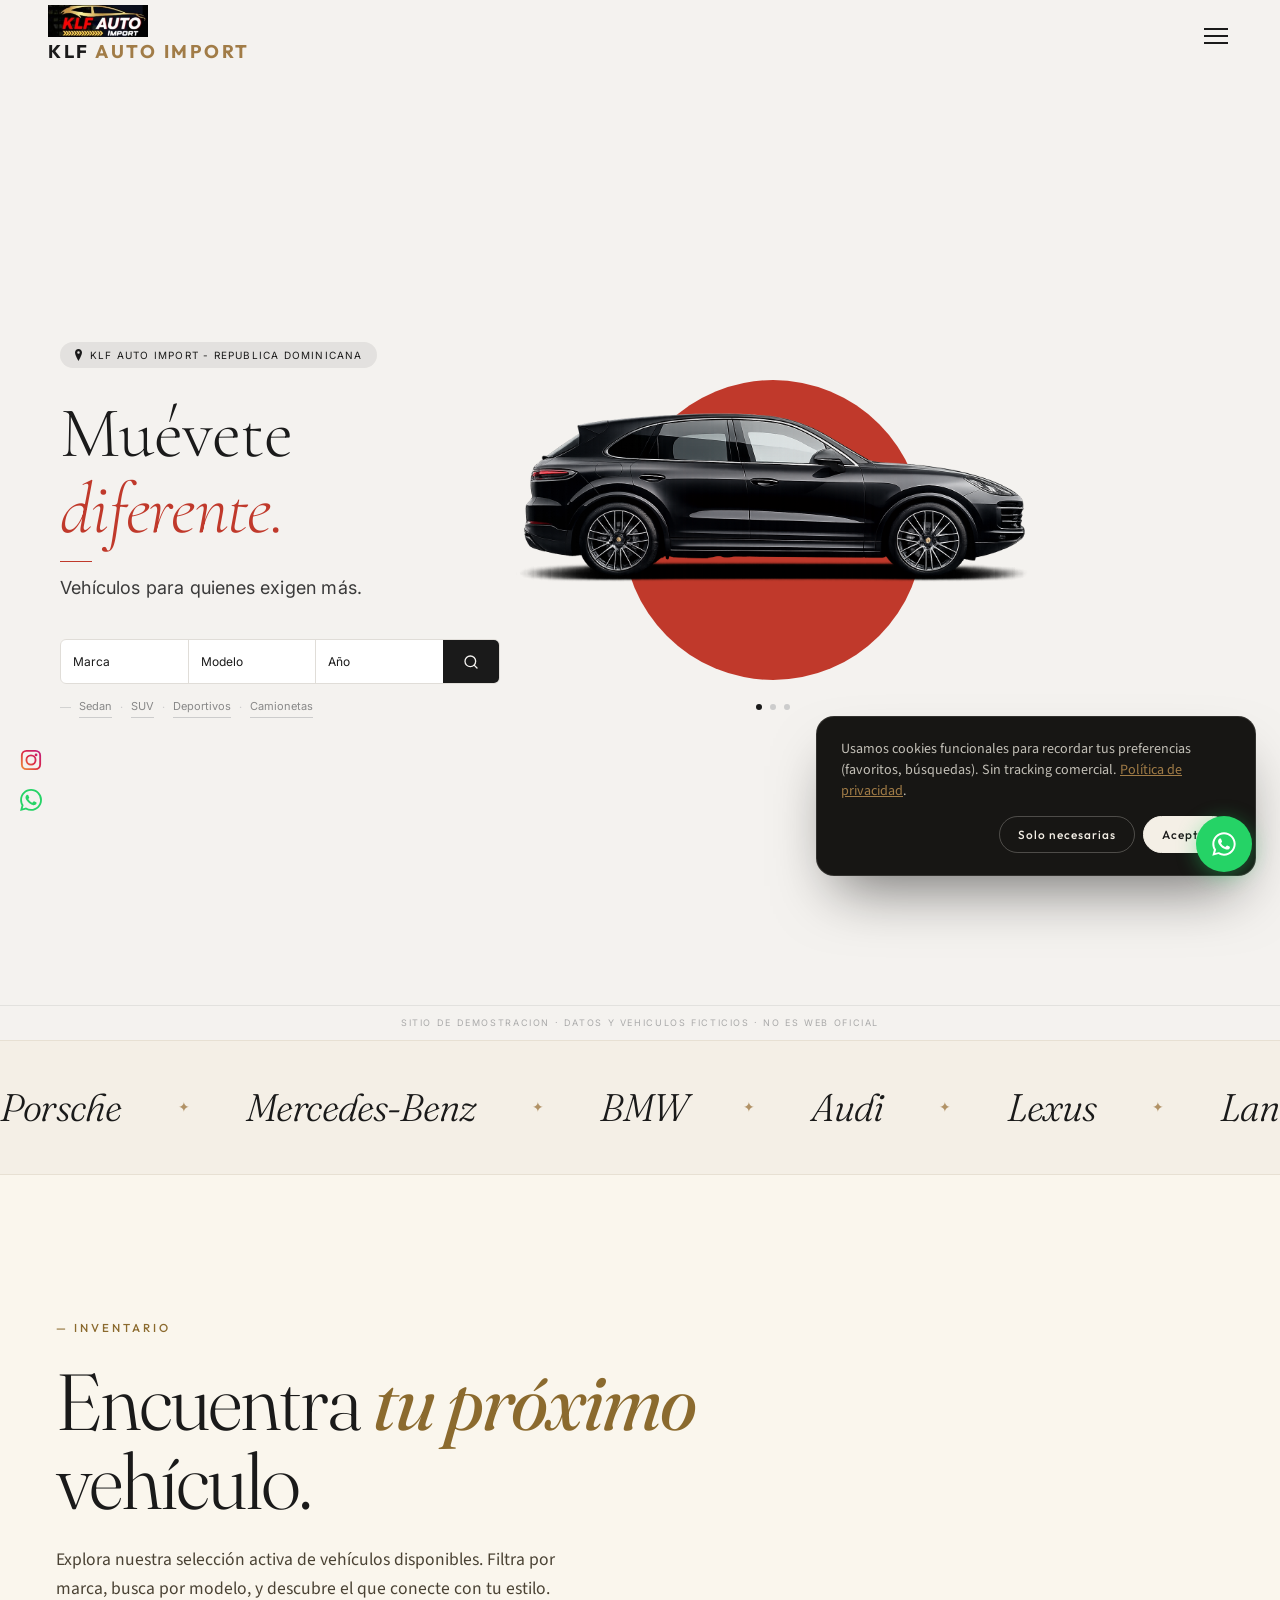
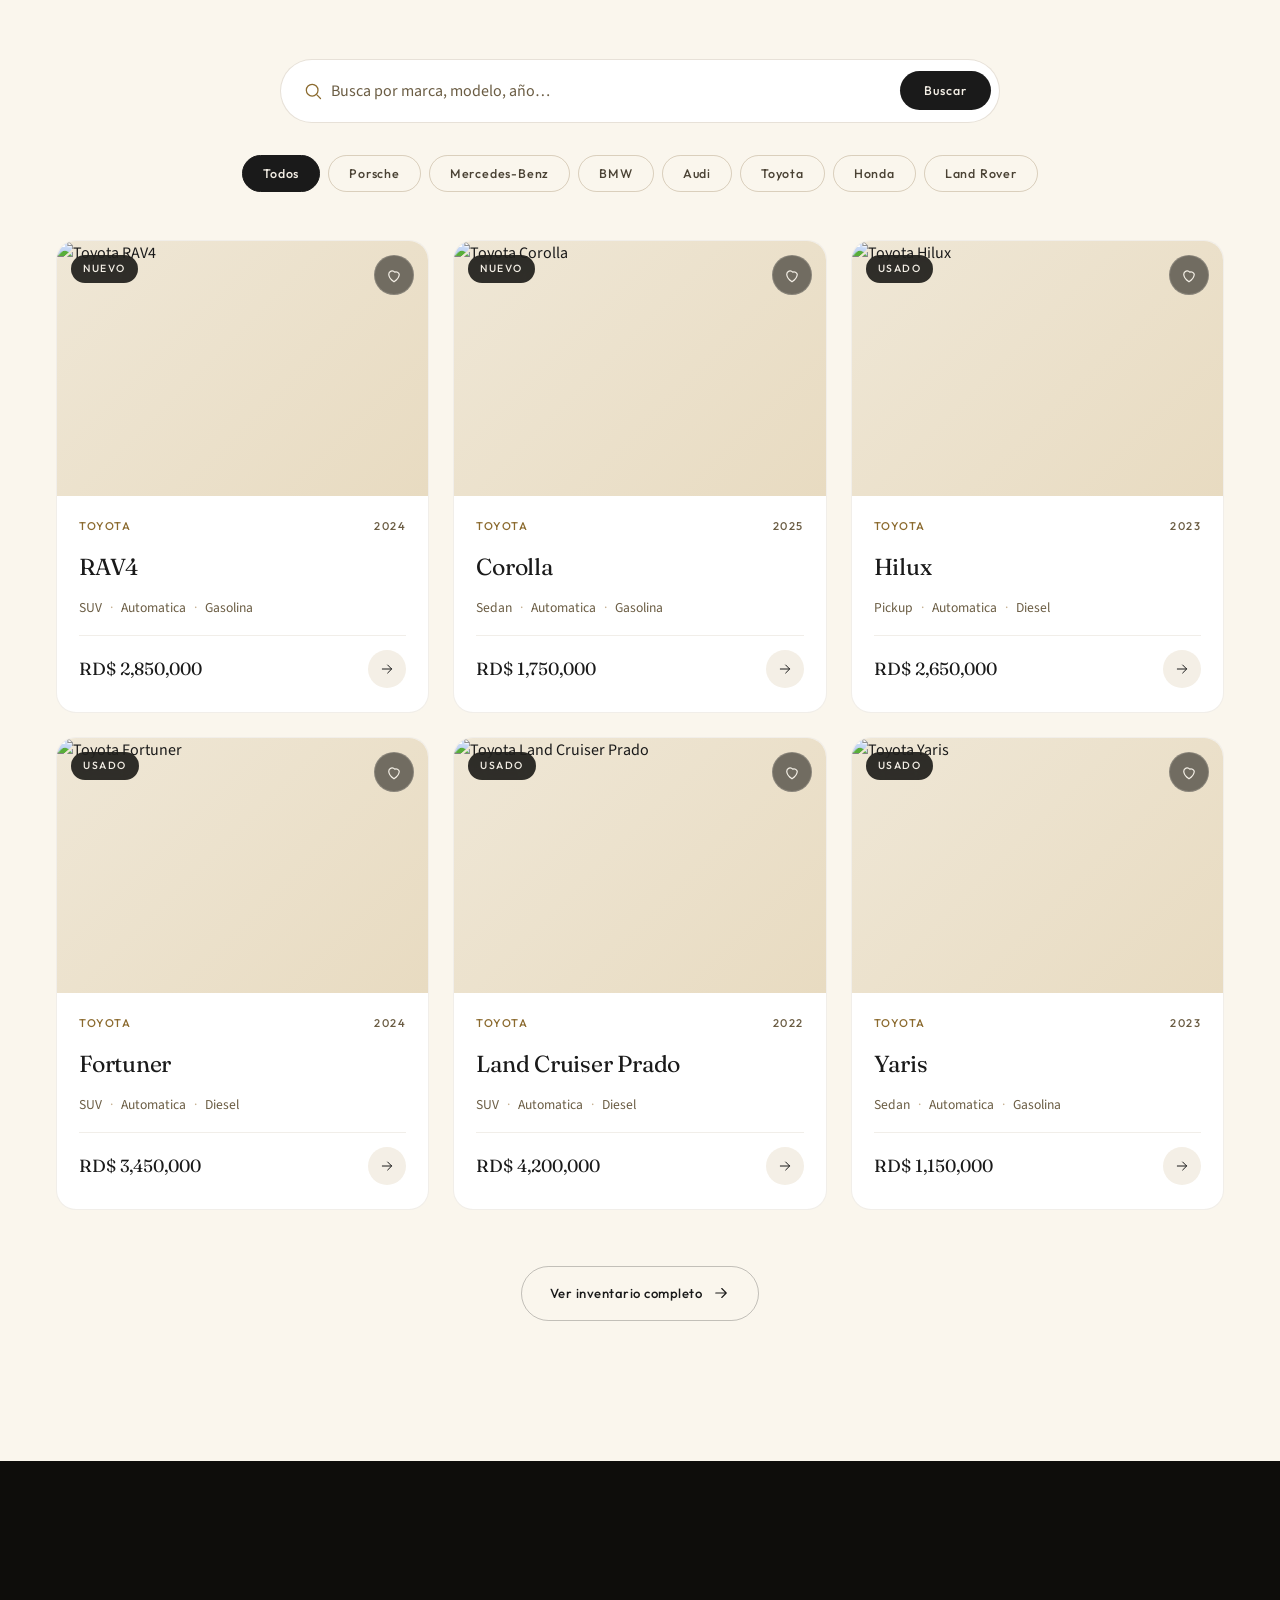
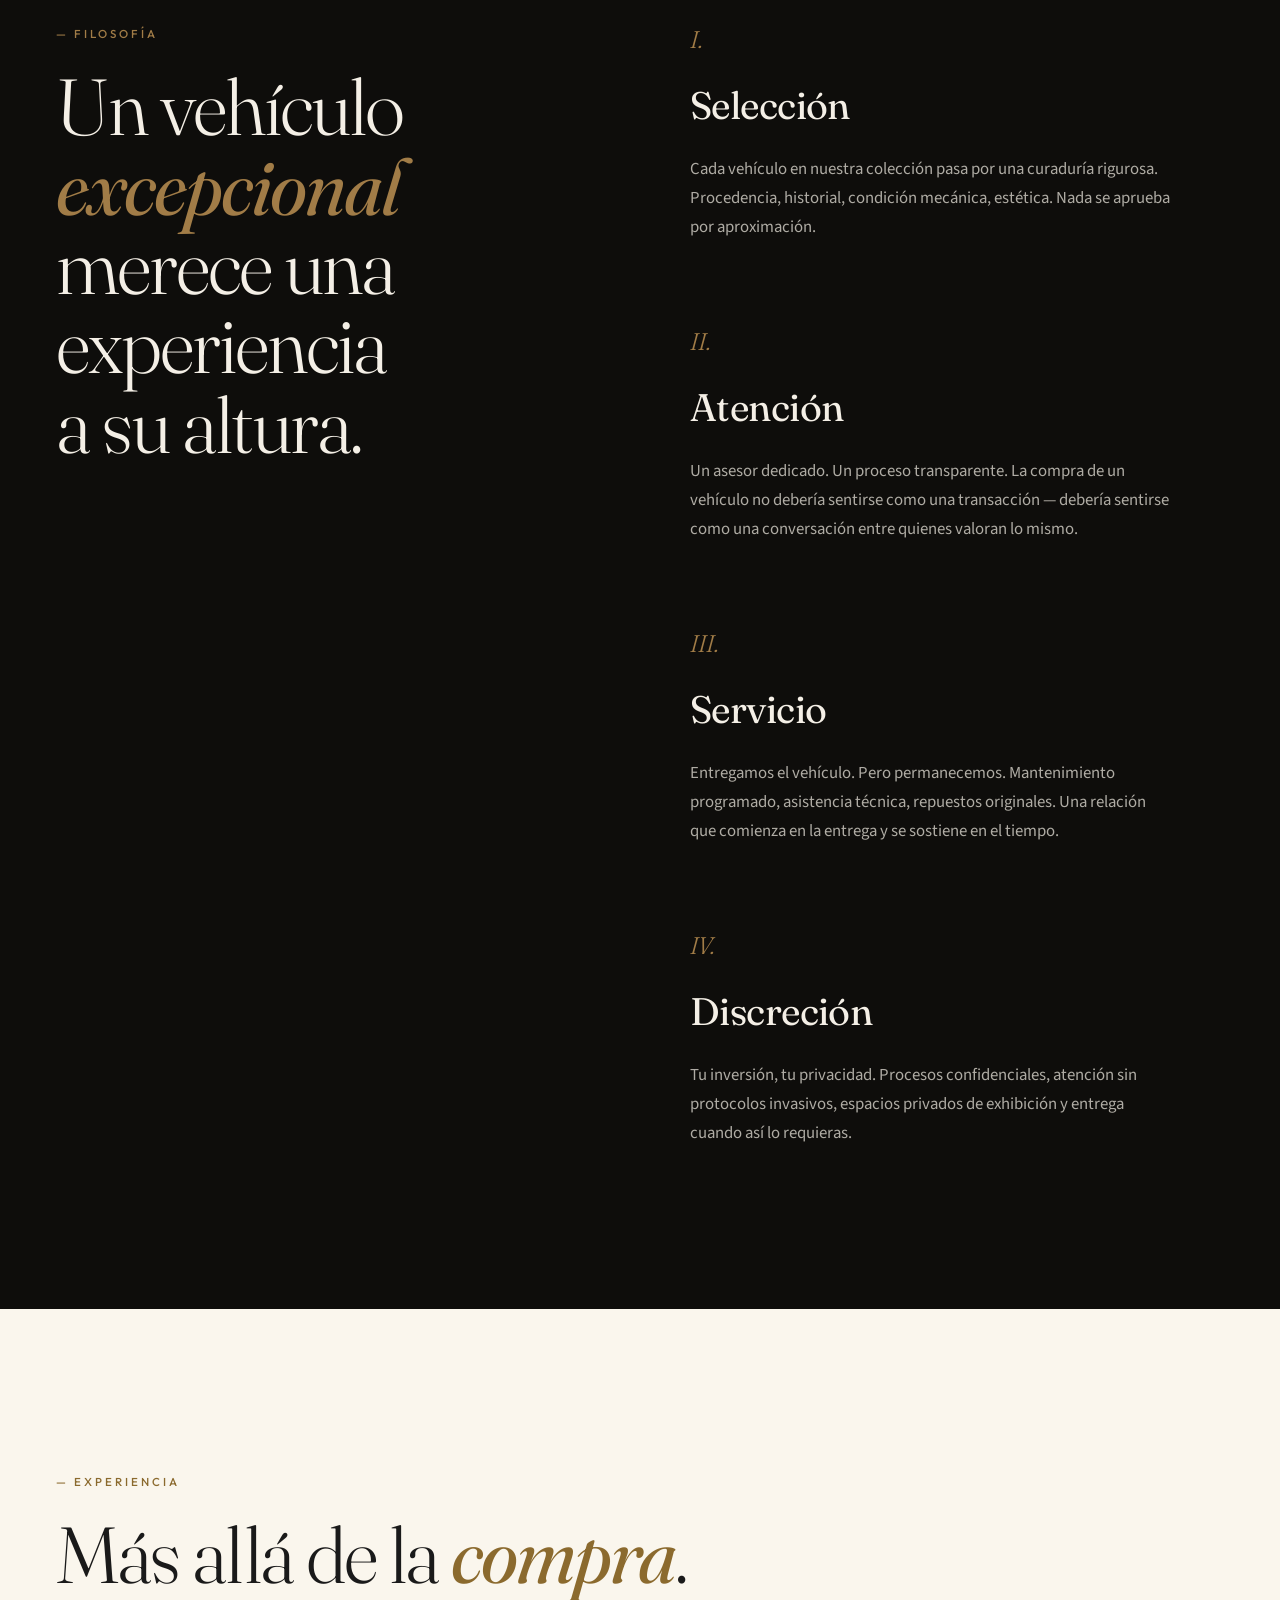
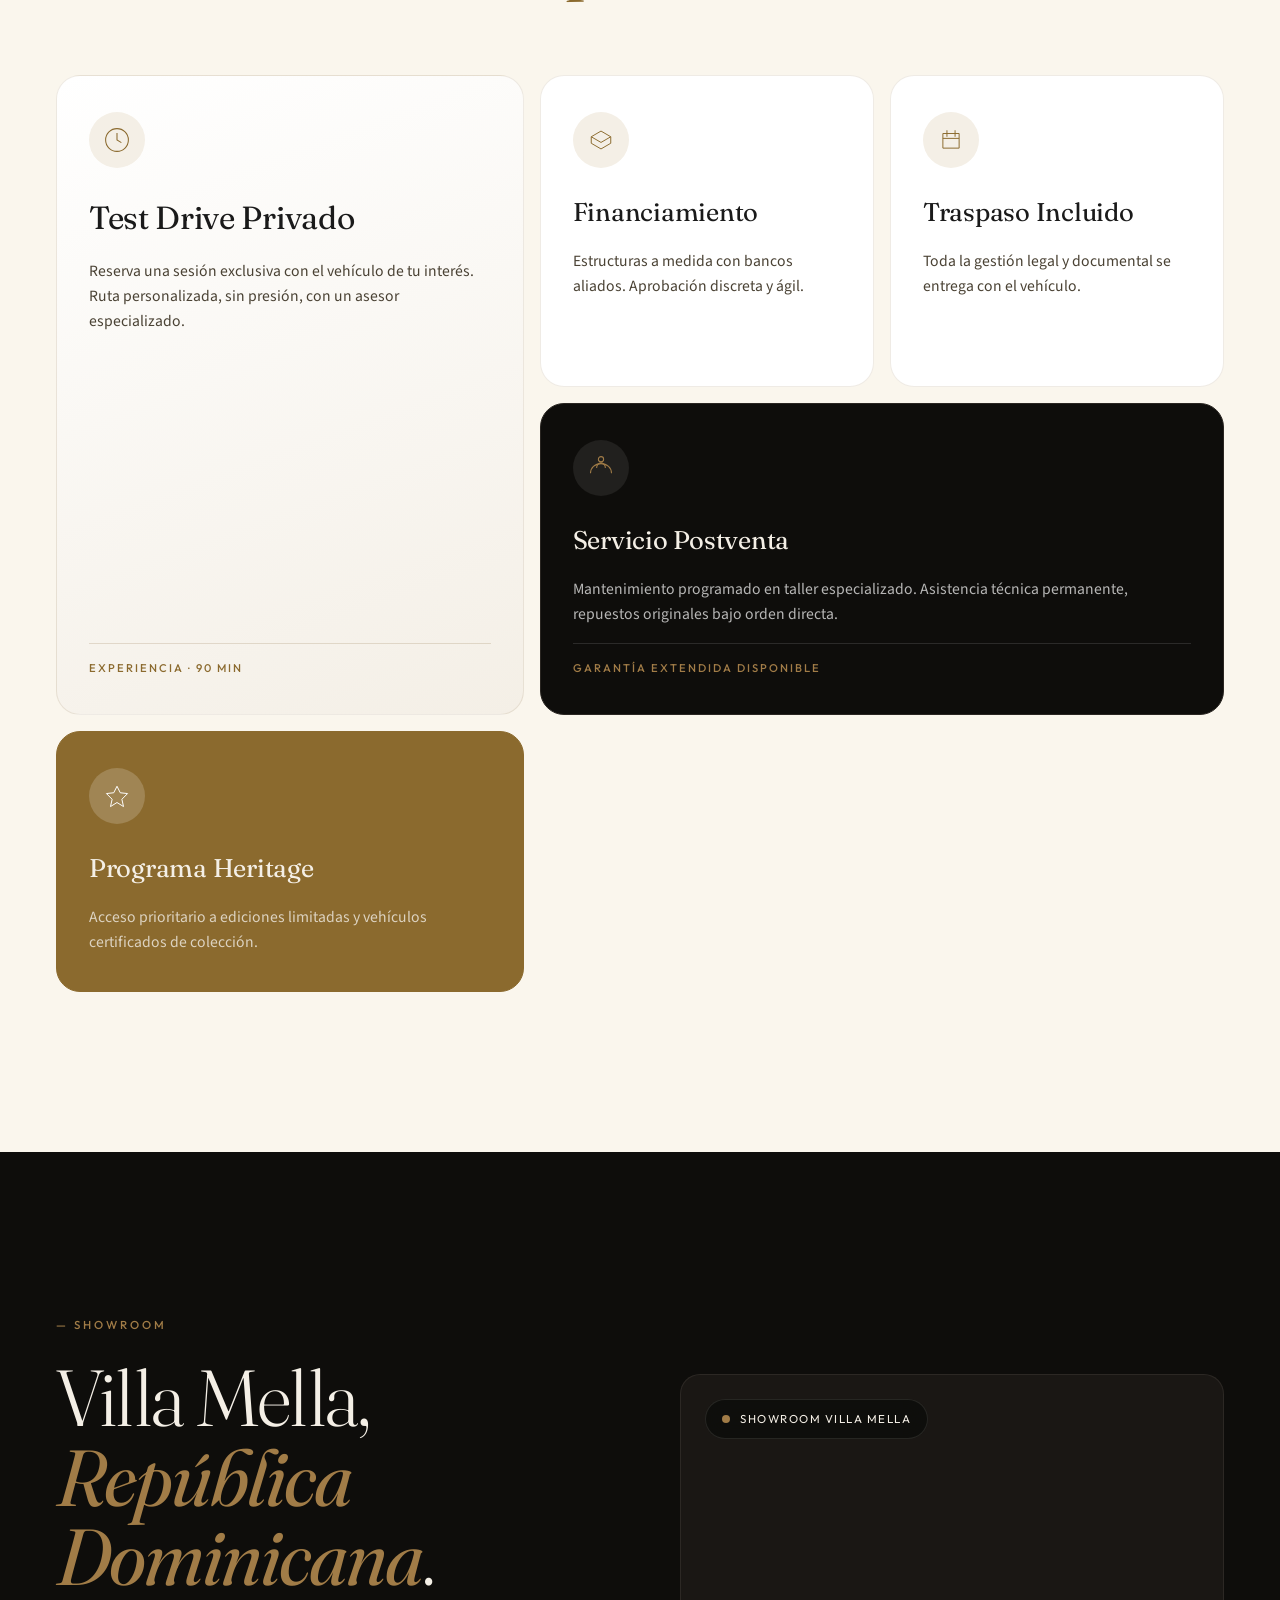
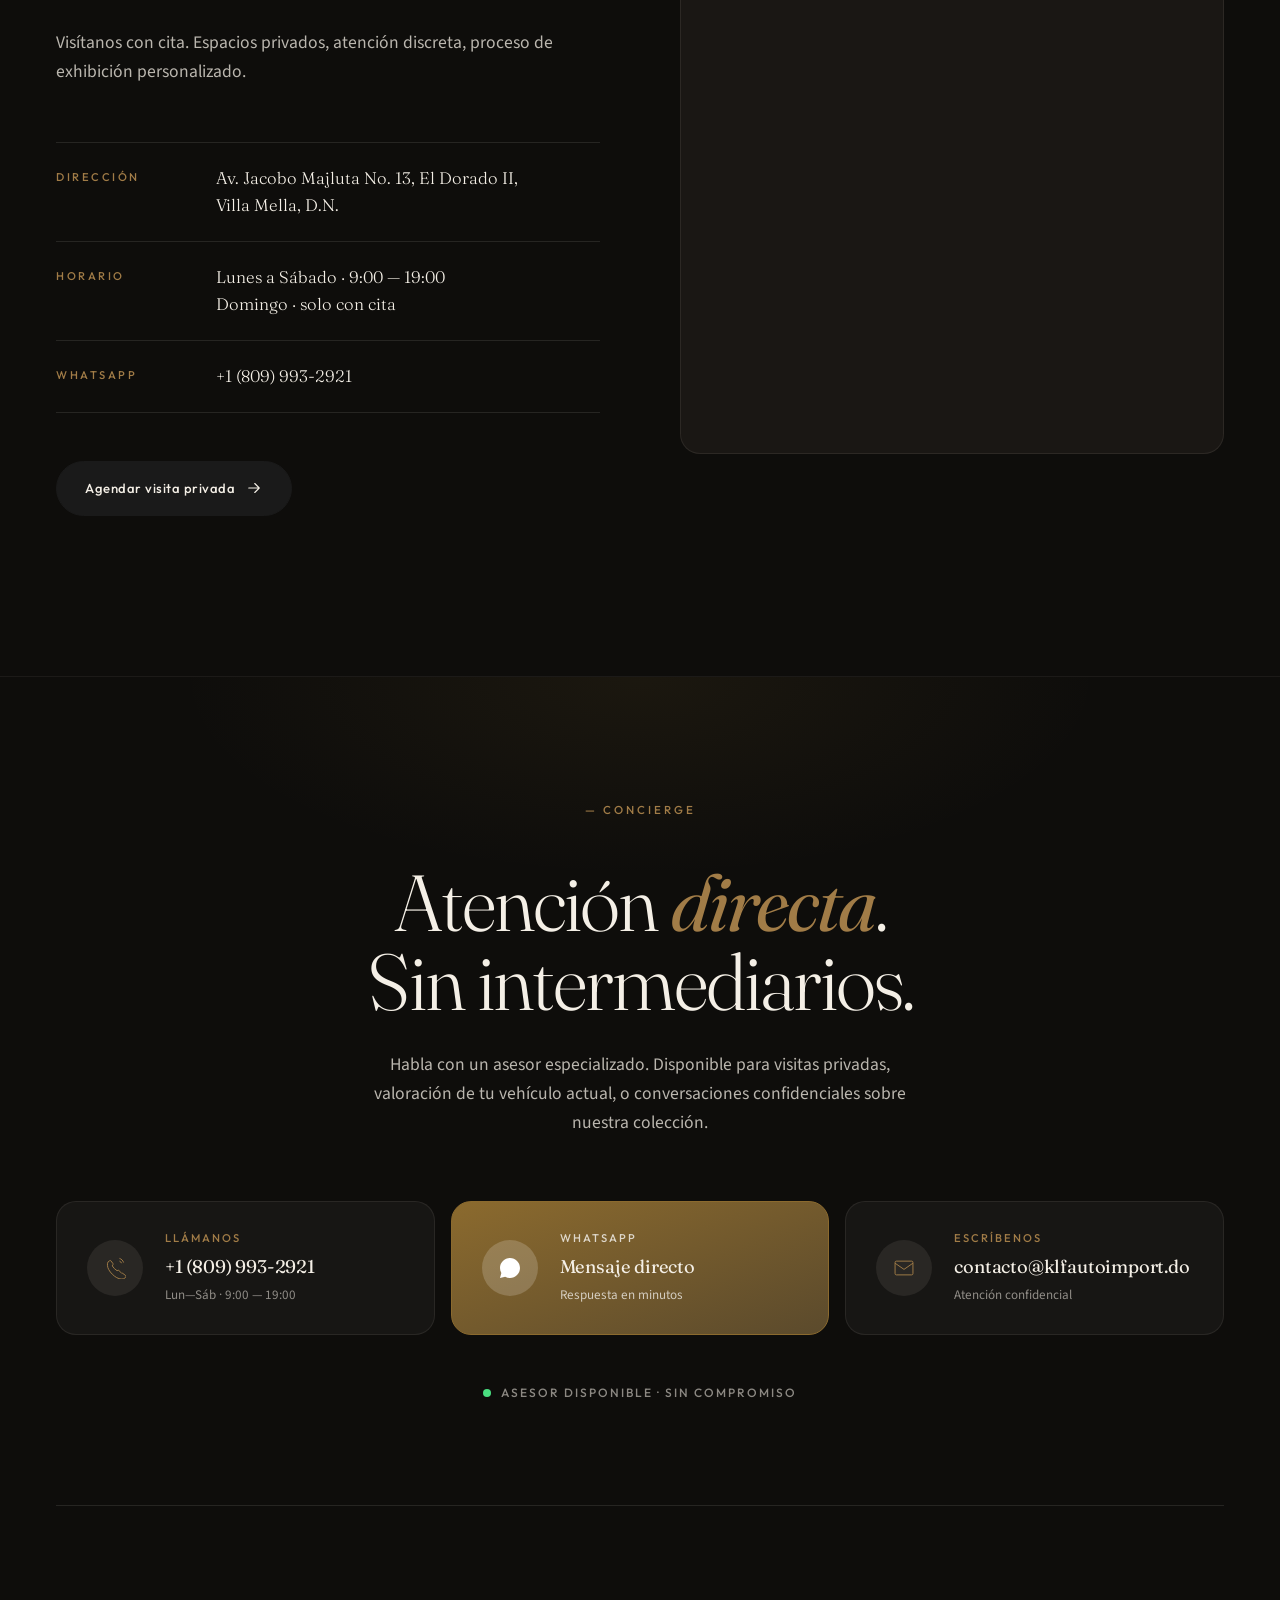
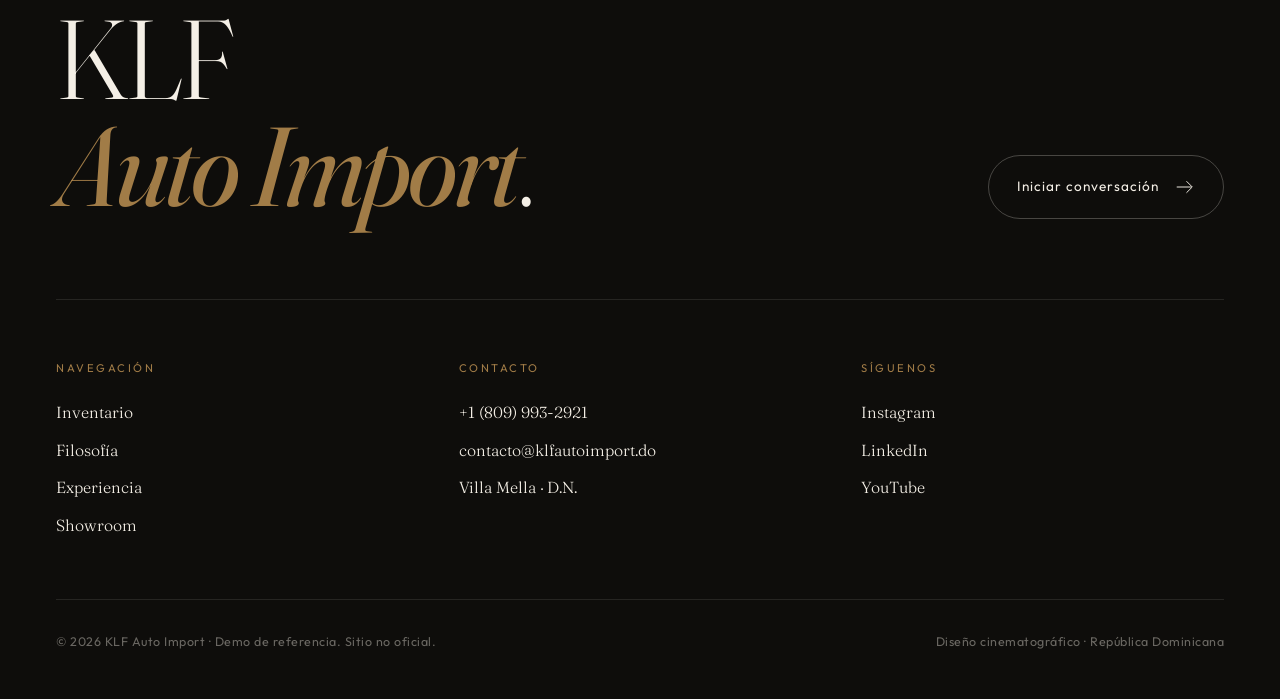
==== commit db94028e: "feat: nuevo hero editorial con slider de carros y drive transition - Hero editorial light reemplaza " ====
--- a/index.html
+++ b/index.html
@@ -1,4 +1,4 @@
-<!DOCTYPE html>
+﻿<!DOCTYPE html>
 <html lang="es">
 <head>
   <meta charset="UTF-8">
@@ -8,7 +8,7 @@
 
   <link rel="preconnect" href="https://fonts.googleapis.com">
   <link rel="preconnect" href="https://fonts.gstatic.com" crossorigin>
-  <link href="https://fonts.googleapis.com/css2?family=Bebas+Neue&family=Fraunces:ital,opsz,wght@0,9..144,300;0,9..144,400;1,9..144,300&family=Outfit:wght@200;300;400;500;600;700&family=Source+Sans+3:wght@300;400;500;600&display=swap" rel="stylesheet">
+    <link href="https://fonts.googleapis.com/css2?family=Bebas+Neue&family=Cormorant+Garamond:ital,wght@0,300;0,400;0,600;1,300;1,400;1,600&family=Fraunces:ital,opsz,wght@0,9..144,300;0,9..144,400;1,9..144,300&family=Inter:wght@300;400;500&family=Outfit:wght@200;300;400;500;600;700&family=Source+Sans+3:wght@300;400;500;600&display=swap" rel="stylesheet">
 
   <link rel="stylesheet" href="css/shared.css?v=6">
   <link rel="stylesheet" href="css/index.css?v=6">
@@ -19,84 +19,38 @@
   <!-- ═══════════════════════════════════════════
        NAVBAR
   ═══════════════════════════════════════════ -->
-  <nav class="navbar navbar--floating" id="navbar">
-    <a href="index.html" class="navbar__logo"><img src="logo.png" alt="KLF Auto Import" style="height:34px;width:auto;object-fit:contain;vertical-align:middle;margin-right:10px">KLF <span>AUTO IMPORT</span></a>
-    <div class="navbar__links">
-      <a href="#inventario">Inventario</a>
-      <a href="comparar.html">Comparar</a>
-      <a href="cita.html">Cita</a>
-      <a href="editorial.html">Editorial</a>
-      <a href="favoritos.html" class="navbar__fav">
-        Favoritos
-        <span class="wish-counter-pill is-empty" data-wish-counter>0</span>
-      </a>
-    </div>
-    <a href="https://wa.me/18099932921?text=Hola%2C%20escribo%20desde%20su%20sitio%20web%20%28https%3A%2F%2Fklf-autoimport.vercel.app%29%20y%20me%20gustar%C3%ADa%20agendar%20una%20visita%20al%20showroom." class="navbar__cta" target="_blank" rel="noopener">
-      <span>Contactar</span>
-      <svg viewBox="0 0 24 24" width="14" height="14" fill="none" stroke="currentColor" stroke-width="1.6"><path d="M5 12h14M13 6l6 6-6 6" stroke-linecap="round" stroke-linejoin="round"/></svg>
-    </a>
-    <button class="navbar__burger" id="burger" aria-label="Abrir menú">
-      <span></span><span></span>
-    </button>
+    <nav class="navbar navbar--floating" id="navbar">
+    <a href="index.html" class="navbar__logo"><img src="logo.png" alt="KLF" style="height:32px;width:auto;vertical-align:middle;margin-right:8px">KLF <span>AUTO IMPORT</span></a>
+    <button class="navbar__burger" id="burger" aria-label="Abrir menu"><span></span><span></span><span></span></button>
   </nav>
 
   <div class="mobile-menu" id="mobileMenu">
     <a href="#inventario">Inventario</a>
-    <a href="#manifesto">Filosofía</a>
+    <a href="#manifesto">Filosofia</a>
     <a href="#experience">Experiencia</a>
     <a href="#showroom">Showroom</a>
-    <a href="https://wa.me/18099932921?text=Hola%2C%20escribo%20desde%20su%20sitio%20web%20%28https%3A%2F%2Fklf-autoimport.vercel.app%29%20y%20me%20gustar%C3%ADa%20conocer%20m%C3%A1s%20sobre%20los%20veh%C3%ADculos%20disponibles." target="_blank" rel="noopener" class="btn-cinema btn-cinema--solid btn-cinema--invert" style="margin-top:24px">Contactar por WhatsApp</a>
+    <a href="https://wa.me/18099932921?text=Hola%2C%20me%20gustar%C3%ADa%20conocer%20sus%20veh%C3%ADculos." target="_blank" rel="noopener" class="btn-cinema btn-cinema--solid btn-cinema--invert" style="margin-top:24px">Contactar por WhatsApp</a>
   </div>
 
-  <!-- ═══════════════════════════════════════════
-       HERO — CINEMATIC VIDEO
-  ═══════════════════════════════════════════ -->
   <section class="hero" id="hero">
-    <video
-      class="hero__video"
-      id="heroVideo"
-      autoplay
-      muted
-      loop
-      playsinline
-      preload="auto"
-      poster="porche.png">
-      <source src="video.mp4" type="video/mp4">
-    </video>
-    <div class="hero__overlay"></div>
-
+    <div class="hero__socials">
+      <a href="https://www.instagram.com/klf_autoimport/" target="_blank" rel="noopener" class="hero__social" aria-label="Instagram"><svg width="22" height="22" viewBox="0 0 24 24" fill="none"><defs><linearGradient id="ig-grad" x1="0" y1="24" x2="24" y2="0" gradientUnits="userSpaceOnUse"><stop offset="0%" stop-color="#f09433"/><stop offset="25%" stop-color="#e6683c"/><stop offset="50%" stop-color="#dc2743"/><stop offset="75%" stop-color="#cc2366"/><stop offset="100%" stop-color="#bc1888"/></linearGradient></defs><rect x="2" y="2" width="20" height="20" rx="5" ry="5" stroke="url(#ig-grad)" stroke-width="2"/><circle cx="12" cy="12" r="5" stroke="url(#ig-grad)" stroke-width="2"/><circle cx="17.5" cy="6.5" r="1.5" fill="url(#ig-grad)"/></svg></a>
+      <a href="https://wa.me/18099932921?text=Hola%2C%20me%20gustar%C3%ADa%20conocer%20sus%20veh%C3%ADculos." target="_blank" rel="noopener" class="hero__social" aria-label="WhatsApp"><svg width="22" height="22" viewBox="0 0 24 24" fill="#25D366"><path d="M17.472 14.382c-.297-.149-1.758-.867-2.03-.967-.273-.099-.471-.148-.67.15-.197.297-.767.966-.94 1.164-.173.199-.347.223-.644.075-.297-.15-1.255-.463-2.39-1.475-.883-.788-1.48-1.761-1.653-2.059-.173-.297-.018-.458.13-.606.134-.133.298-.347.446-.52.149-.174.198-.298.298-.497.099-.198.05-.371-.025-.52-.075-.149-.669-1.612-.916-2.207-.242-.579-.487-.5-.669-.51-.173-.008-.371-.01-.57-.01-.198 0-.52.074-.792.372-.272.297-1.04 1.016-1.04 2.479 0 1.462 1.065 2.875 1.213 3.074.149.198 2.096 3.2 5.077 4.487.709.306 1.262.489 1.694.625.712.227 1.36.195 1.871.118.571-.085 1.758-.719 2.006-1.413.248-.694.248-1.289.173-1.413-.074-.124-.272-.198-.57-.347m-5.421 7.403h-.004a9.87 9.87 0 01-5.031-1.378l-.361-.214-3.741.982.998-3.648-.235-.374a9.86 9.86 0 01-1.51-5.26c.001-5.45 4.436-9.884 9.888-9.884 2.64 0 5.122 1.03 6.988 2.898a9.825 9.825 0 012.893 6.994c-.003 5.45-4.437 9.884-9.885 9.884m8.413-18.297A11.815 11.815 0 0012.05 0C5.495 0 .16 5.335.157 11.892c0 2.096.547 4.142 1.588 5.945L.057 24l6.305-1.654a11.882 11.882 0 005.683 1.448h.005c6.554 0 11.89-5.335 11.893-11.893a11.821 11.821 0 00-3.48-8.413z"/></svg></a>
+    </div>
     <div class="hero__inner">
       <div class="hero__text">
-        <span class="hero__eyebrow">
-          <span class="hero__pulse"></span>
-          KLF Auto Import · República Dominicana
-        </span>
-        <h1 class="hero__title">
-          Donde la <em>precisión</em>
-          <br>encuentra la <em>pasión</em>.
-        </h1>
-        <p class="hero__desc">
-          Vehículos seleccionados con cuidado obsesivo.
-          Servicio que respeta cada detalle. Una experiencia
-          que merece tu tiempo.
-        </p>
-        <div class="hero__cta">
-          <a href="#inventario" class="btn-cinema btn-cinema--solid btn-cinema--invert">
-            Ver inventario
-            <svg viewBox="0 0 24 24" width="18" height="18" fill="none" stroke="currentColor" stroke-width="1.5"><path d="M5 12h14M13 6l6 6-6 6" stroke-linecap="round" stroke-linejoin="round"/></svg>
-          </a>
-          <a href="#showroom" class="btn-cinema btn-cinema--ghost-light">
-            Agendar visita
-          </a>
-        </div>
-      </div>
-    </div>
-
-    <a href="#brands" class="hero__scroll" aria-label="Desplazar hacia abajo">
-      <span class="hero__scroll-text">Scroll</span>
-      <span class="hero__scroll-line"></span>
-    </a>
-  </section>
+        <span class="hero__badge"><svg width="9" height="12" viewBox="0 0 9 12" fill="none"><path d="M4.5 0C2.57 0 1 1.57 1 3.5c0 2.63 3.5 8.5 3.5 8.5S8 6.13 8 3.5C8 1.57 6.43 0 4.5 0zm0 4.75a1.25 1.25 0 1 1 0-2.5 1.25 1.25 0 0 1 0 2.5z" fill="currentColor"/></svg> KLF AUTO IMPORT - REPUBLICA DOMINICANA</span>
+        <h1 class="hero__title">Mu&eacute;vete <em>diferente.</em></h1>
+        <p class="hero__sub">Veh&iacute;culos para quienes exigen m&aacute;s.</p>
+        <div class="hero__search"><select class="hero__select" aria-label="Marca"><option value="" disabled selected>Marca</option><option>Toyota</option><option>Honda</option><option>Hyundai</option><option>BMW</option><option>Mercedes</option><option>Kia</option><option>Nissan</option><option>Mazda</option></select><select class="hero__select" aria-label="Modelo"><option value="" disabled selected>Modelo</option><option>Corolla</option><option>Civic</option><option>Tucson</option><option>CR-V</option><option>RAV4</option><option>Hilux</option><option>Accent</option><option>Elantra</option><option>Sentra</option><option>Kicks</option></select><select class="hero__select hero__select--last" aria-label="Ano"><option value="" disabled selected>A&ntilde;o</option><option>2025</option><option>2024</option><option>2023</option><option>2022</option><option>2021</option><option>2020</option></select><button class="hero__search-btn" aria-label="Buscar"><svg width="16" height="16" viewBox="0 0 24 24" fill="none" stroke="#F4F2EF" stroke-width="2" stroke-linecap="round" stroke-linejoin="round"><circle cx="11" cy="11" r="8"/><path d="m21 21-4.35-4.35"/></svg></button></div>
+        <div class="hero__cats"><span class="hero__cats-dash">&mdash;</span><a href="#inventario" class="hero__cat">Sedan</a><span class="hero__cats-sep">&middot;</span><a href="#inventario" class="hero__cat">SUV</a><span class="hero__cats-sep">&middot;</span><a href="#inventario" class="hero__cat">Deportivos</a><span class="hero__cats-sep">&middot;</span><a href="#inventario" class="hero__cat">Camionetas</a></div>
+      </div>
+      <div class="hero__visual"><div class="hero__slider-wrap"><div class="hero__circle"></div><div class="hero__cars"><img src="imagenes/car1.png" class="hero__car hero__car--active" alt="Vehiculo 1" loading="eager"><img src="imagenes/car2.png" class="hero__car" alt="Vehiculo 2" loading="lazy"><img src="imagenes/car3.png" class="hero__car" alt="Vehiculo 3" loading="lazy"></div><div class="hero__dots"><button class="hero__dot hero__dot--active" aria-label="Vehiculo 1"></button><button class="hero__dot" aria-label="Vehiculo 2"></button><button class="hero__dot" aria-label="Vehiculo 3"></button></div></div></div>
+    </div>
+    <div class="hero__disclaimer">SITIO DE DEMOSTRACION &middot; DATOS Y VEHICULOS FICTICIOS &middot; NO ES WEB OFICIAL</div>
+  </section>
+
+
 
   <!-- ═══════════════════════════════════════════
        BRANDS MARQUEE — luxury + real brands
@@ -448,5 +402,29 @@
   <script src="https://cdnjs.cloudflare.com/ajax/libs/gsap/3.12.5/gsap.min.js"></script>
   <script src="https://cdnjs.cloudflare.com/ajax/libs/gsap/3.12.5/ScrollTrigger.min.js"></script>
   <script src="js/cinematic.js?v=3"></script>
+  <script>
+  (function() {
+    var cars = document.querySelectorAll('.hero__car');
+    var dots = document.querySelectorAll('.hero__dot');
+    if (!cars.length) return;
+    var current = 0, timer, transitioning = false;
+    function goTo(n) {
+      var nextIdx = (n + cars.length) % cars.length;
+      if (nextIdx === current || transitioning) return;
+      transitioning = true;
+      var out = cars[current], inc = cars[nextIdx];
+      dots[current].classList.remove('hero__dot--active');
+      dots[nextIdx].classList.add('hero__dot--active');
+      current = nextIdx;
+      out.classList.remove('hero__car--active'); out.classList.add('hero__car--exit');
+      setTimeout(function() { inc.classList.add('hero__car--enter'); }, 150);
+      setTimeout(function() { out.classList.remove('hero__car--exit'); }, 650);
+      setTimeout(function() { inc.classList.remove('hero__car--enter'); inc.classList.add('hero__car--active'); transitioning = false; }, 900);
+    }
+    function autoPlay() { timer = setInterval(function() { goTo(current + 1); }, 3500); }
+    dots.forEach(function(d, i) { d.addEventListener('click', function() { clearInterval(timer); goTo(i); autoPlay(); }); });
+    autoPlay();
+  })();
+  </script>
 </body>
 </html>
--- a/css/index.css
+++ b/css/index.css
@@ -1,4 +1,4 @@
-/* ═══════════════════════════════════════════
+﻿/* ═══════════════════════════════════════════
    MATOS DEALER · CINEMATIC INDEX STYLES v6
    Palette: rhythmic DARK ↔ LIGHT alternation
 ═══════════════════════════════════════════ */
@@ -19,134 +19,297 @@
   --ink-300: #6b5d44;
 }
 
+/* ─── NAVBAR OVERRIDES (index.html only) ─── */
+.navbar {
+  position: absolute;
+  background: transparent;
+  backdrop-filter: none;
+  -webkit-backdrop-filter: none;
+  border-bottom: none;
+  z-index: 9999;
+}
+.navbar.scrolled { background: transparent; box-shadow: none; }
+.navbar__logo { color: #1A1A1A; }
+.navbar__logo span { color: var(--bronze-500); }
+.navbar__burger { display: flex; }
+.navbar__burger span { background: #1A1A1A; }
+
 /* ═══════════════════════════════════════════
-   HERO — VIDEO CINEMATIC
+   HERO — EDITORIAL LIGHT v2
 ═══════════════════════════════════════════ */
 .hero {
   position: relative;
   width: 100%;
   min-height: 100vh;
   overflow: hidden;
-  background: var(--ink-900);
-  isolation: isolate;
-}
-
-.hero__video {
-  position: absolute;
-  inset: 0;
-  width: 100%;
-  height: 100%;
-  object-fit: cover;
-  object-position: center;
-  z-index: 1;
-}
-
-.hero__overlay {
-  position: absolute;
-  inset: 0;
-  z-index: 2;
-  pointer-events: none;
-  background:
-    linear-gradient(180deg,
-      rgba(14,13,11,0.55) 0%,
-      rgba(14,13,11,0.35) 30%,
-      rgba(14,13,11,0.55) 70%,
-      rgba(14,13,11,0.85) 100%
-    ),
-    radial-gradient(ellipse 70% 50% at 25% 50%, rgba(14,13,11,0.55) 0%, transparent 60%);
+  background: #F4F2EF;
 }
 
 .hero__inner {
   position: relative;
   z-index: 5;
-  max-width: var(--max-width);
-  margin: 0 auto;
-  padding: 140px 56px 130px;
   min-height: 100vh;
   display: flex;
   align-items: center;
-}
-
-.hero__text { max-width: 680px; position: relative; }
-
-.hero__eyebrow {
+  padding-top: 80px;
+  padding-bottom: 60px;
+}
+
+/* ─── LEFT COLUMN (45%) ─── */
+.hero__text {
+  flex: 0 0 45%;
+  padding: 0 48px 0 60px;
+}
+
+.hero__badge {
   display: inline-flex;
   align-items: center;
-  gap: 10px;
-  font-family: var(--font-heading);
-  font-size: 0.72rem;
-  font-weight: 500;
-  letter-spacing: 2.5px;
+  gap: 7px;
+  font-family: 'Inter', 'Outfit', sans-serif;
+  font-size: 10px;
+  font-weight: 400;
+  letter-spacing: 0.12em;
   text-transform: uppercase;
-  color: var(--champagne-100);
-  padding: 8px 14px 8px 12px;
-  background: rgba(255,255,255,0.08);
-  -webkit-backdrop-filter: blur(8px);
-  backdrop-filter: blur(8px);
-  border: 1px solid rgba(244,239,230,0.18);
-  border-radius: 100px;
-  margin-bottom: 32px;
-  opacity: 0;
-  transform: translateY(12px);
-  animation: heroFadeUp 0.8s ease 0.4s forwards;
-}
-
-.hero__pulse {
-  width: 7px; height: 7px;
-  border-radius: 50%;
-  background: var(--bronze-500);
-  box-shadow: 0 0 0 0 rgba(184,146,63,0.6);
-  animation: heroPulse 2s ease-in-out infinite;
-}
-@keyframes heroPulse {
-  0%   { box-shadow: 0 0 0 0 rgba(184,146,63,0.55); }
-  70%  { box-shadow: 0 0 0 10px rgba(184,146,63,0); }
-  100% { box-shadow: 0 0 0 0 rgba(184,146,63,0); }
-}
+  color: #1A1A1A;
+  background: rgba(26,26,26,0.07);
+  border-radius: 20px;
+  padding: 5px 14px;
+  margin-bottom: 28px;
+}
+.hero__badge svg { flex-shrink: 0; }
 
 .hero__title {
-  font-family: 'Fraunces', serif;
-  font-size: clamp(2.6rem, 6vw, 5.5rem);
+  font-family: 'Cormorant Garamond', serif;
+  font-size: clamp(52px, 6vw, 72px);
   font-weight: 300;
-  line-height: 1.02;
-  letter-spacing: -0.025em;
-  color: var(--champagne-100);
-  margin-bottom: 32px;
-  opacity: 0;
-  transform: translateY(24px);
-  animation: heroFadeUp 1s cubic-bezier(0.22,1,0.36,1) 0.55s forwards;
-  text-shadow: 0 2px 30px rgba(0,0,0,0.4);
+  line-height: 1.05;
+  color: #1A1A1A;
+  margin-bottom: 14px;
+  letter-spacing: -0.01em;
 }
 .hero__title em {
   font-style: italic;
+  font-weight: 300;
+  color: #C0392B;
+}
+
+.hero__sub {
+  font-family: 'Inter', 'Outfit', sans-serif;
+  font-size: 18px;
   font-weight: 400;
-  color: var(--bronze-500);
-}
-
-.hero__desc {
-  font-family: var(--font-body);
-  font-size: 1.05rem;
-  font-weight: 400;
-  line-height: 1.65;
-  color: rgba(244,239,230,0.82);
-  max-width: 480px;
-  margin-bottom: 44px;
+  color: #3A3A3A;
+  letter-spacing: 0.01em;
+  line-height: 1.6;
+  margin-top: 12px;
+  margin-bottom: 36px;
+}
+.hero__sub::before {
+  content: '';
+  display: block;
+  width: 32px;
+  height: 1px;
+  background: #C0392B;
+  margin-bottom: 12px;
+}
+
+/* ─── SEARCH BAR ─── */
+.hero__search {
+  display: flex;
+  background: #FFFFFF;
+  border-radius: 6px;
+  border: 0.5px solid #E0DDD8;
+  max-width: 440px;
+  overflow: hidden;
+}
+
+.hero__select {
+  flex: 1;
+  padding: 14px 12px;
+  font-family: 'Inter', 'Outfit', sans-serif;
+  font-size: 12px;
+  color: #1A1A1A;
+  background: transparent;
+  border: none;
+  border-right: 0.5px solid #E0DDD8;
+  outline: none;
+  -webkit-appearance: none;
+  appearance: none;
+  cursor: pointer;
+  min-width: 0;
+}
+.hero__select--last { border-right: none; }
+
+.hero__search-btn {
+  background: #1A1A1A;
+  border: none;
+  padding: 0 20px;
+  cursor: pointer;
+  display: flex;
+  align-items: center;
+  justify-content: center;
+  flex-shrink: 0;
+  transition: background 0.2s;
+}
+.hero__search-btn:hover { background: #333; }
+
+/* ─── CATEGORIES ─── */
+.hero__cats {
+  display: flex;
+  align-items: center;
+  gap: 8px;
+  margin-top: 14px;
+  font-family: 'Inter', 'Outfit', sans-serif;
+  font-size: 11px;
+}
+.hero__cats-dash { color: #CCC; }
+.hero__cats-sep  { color: #CCC; }
+.hero__cat {
+  color: #888;
+  cursor: pointer;
+  border-bottom: 0.5px solid #CCC;
+  padding-bottom: 1px;
+  text-decoration: none;
+  transition: color 0.2s, border-color 0.2s;
+}
+.hero__cat:hover { color: #1A1A1A; border-bottom-color: #888; }
+
+/* ─── RIGHT COLUMN (55%) — slider ─── */
+.hero__visual {
+  flex: 0 0 55%;
+  position: relative;
+  min-height: 100vh;
+}
+
+/* Circle centered at ~62% of total viewport — más al centro del hero */
+.hero__slider-wrap {
+  position: absolute;
+  top: 50%;
+  left: 28%;
+  transform: translate(-50%, -50%);
+  width: 300px;
+  height: 300px;
+}
+
+.hero__circle {
+  position: absolute;
+  inset: 0;
+  border-radius: 50%;
+  background: #C0392B;
+}
+
+/* ─── CARS — atraviesan el círculo 180% del diámetro ─── */
+.hero__cars {
+  position: absolute;
+  top: 0;
+  left: 50%;
+  transform: translateX(-50%);
+  width: 540px;   /* 180% de 300px → sobresale 120px a cada lado */
+  height: 300px;
+  z-index: 2;
+  overflow: hidden; /* clips drive animation within car container */
+}
+
+@keyframes carExitDrive {
+  from { transform: translateX(0);    opacity: 1; }
+  to   { transform: translateX(120%); opacity: 0; }
+}
+
+@keyframes carEnterDrive {
+  from { transform: translateX(-120%); opacity: 0; }
+  to   { transform: translateX(0);     opacity: 1; }
+}
+
+.hero__car {
+  position: absolute;
+  width: 100%;
+  bottom: 4%;
+  left: 0;
+  object-fit: contain;
   opacity: 0;
-  transform: translateY(16px);
-  animation: heroFadeUp 0.9s ease 0.8s forwards;
-  text-shadow: 0 1px 18px rgba(0,0,0,0.4);
-}
-
-.hero__cta {
-  display: flex;
-  gap: 14px;
-  flex-wrap: wrap;
-  opacity: 0;
-  transform: translateY(16px);
-  animation: heroFadeUp 0.9s ease 1s forwards;
-}
-
-/* ─── CINEMA BUTTONS ─── */
+  transform: translateX(0);
+  pointer-events: none;
+  user-select: none;
+}
+
+.hero__car--active {
+  opacity: 1;
+  transform: translateX(0);
+}
+
+.hero__car--exit {
+  animation: carExitDrive 0.6s cubic-bezier(0.4, 0, 0.8, 0.2) forwards;
+}
+
+.hero__car--enter {
+  animation: carEnterDrive 0.7s cubic-bezier(0.2, 0, 0.3, 1) forwards;
+}
+
+/* ─── DOTS ─── */
+.hero__dots {
+  position: absolute;
+  bottom: -30px;
+  left: 50%;
+  transform: translateX(-50%);
+  display: flex;
+  align-items: center;
+  gap: 8px;
+}
+
+.hero__dot {
+  width: 6px;
+  height: 6px;
+  border-radius: 50%;
+  background: #CCC;
+  border: none;
+  cursor: pointer;
+  padding: 0;
+  transition: background 0.25s;
+  flex-shrink: 0;
+}
+
+.hero__dot--active { background: #1A1A1A; }
+
+/* ─── SOCIAL ICONS (abs left) ─── */
+.hero__socials {
+  position: absolute;
+  left: 20px;
+  top: 75%;
+  transform: translateY(-50%);
+  z-index: 10;
+  display: flex;
+  flex-direction: column;
+  gap: 18px;
+}
+.hero__social {
+  display: flex;
+  align-items: center;
+  justify-content: center;
+  text-decoration: none;
+  opacity: 1;
+  transition: opacity 0.2s ease;
+  cursor: pointer;
+}
+.hero__social:hover { opacity: 0.75; }
+
+/* ─── DISCLAIMER (bottom bar) ─── */
+.hero__disclaimer {
+  position: absolute;
+  bottom: 0;
+  left: 0;
+  right: 0;
+  border-top: 0.5px solid rgba(26,26,26,0.08);
+  padding: 10px 40px;
+  display: flex;
+  justify-content: center;
+  font-family: 'Inter', 'Outfit', sans-serif;
+  font-size: 9px;
+  letter-spacing: 0.18em;
+  color: #AAAAAA;
+  z-index: 5;
+  text-transform: uppercase;
+}
+
+/* ─── CINEMA BUTTONS (mobile menu) ─── */
 .btn-cinema {
   position: relative;
   display: inline-flex;
@@ -206,56 +369,6 @@
   background: var(--bronze-500);
   border-color: var(--bronze-500);
   color: var(--champagne-100);
-}
-
-/* ─── HERO SCROLL ─── */
-.hero__scroll {
-  position: absolute;
-  left: 56px;
-  bottom: 40px;
-  z-index: 5;
-  display: inline-flex;
-  align-items: center;
-  gap: 14px;
-  font-family: var(--font-heading);
-  font-size: 0.7rem;
-  font-weight: 500;
-  letter-spacing: 3px;
-  text-transform: uppercase;
-  color: rgba(244,239,230,0.7);
-  cursor: pointer;
-  text-decoration: none;
-  opacity: 0;
-  animation: heroFadeUp 0.9s ease 1.2s forwards;
-  transition: color 0.3s ease;
-}
-.hero__scroll:hover { color: var(--champagne-100); }
-
-.hero__scroll-line {
-  position: relative;
-  display: block;
-  width: 64px;
-  height: 1px;
-  background: rgba(244,239,230,0.3);
-  overflow: hidden;
-}
-.hero__scroll-line::after {
-  content: '';
-  position: absolute;
-  inset: 0;
-  width: 30%;
-  background: var(--champagne-100);
-  animation: scrollLine 2.4s cubic-bezier(0.65,0,0.35,1) infinite;
-}
-@keyframes scrollLine {
-  0%   { transform: translateX(-100%); }
-  60%  { transform: translateX(330%); }
-  100% { transform: translateX(330%); }
-}
-
-@keyframes heroFadeUp {
-  from { opacity: 0; transform: translateY(20px); }
-  to   { opacity: 1; transform: translateY(0); }
 }
 
 /* ═══════════════════════════════════════════
@@ -1082,3 +1195,6 @@
     text-align: center;
   }
 }
+
+.navbar__links { display: none; }
+.navbar__cta { display: none; }
